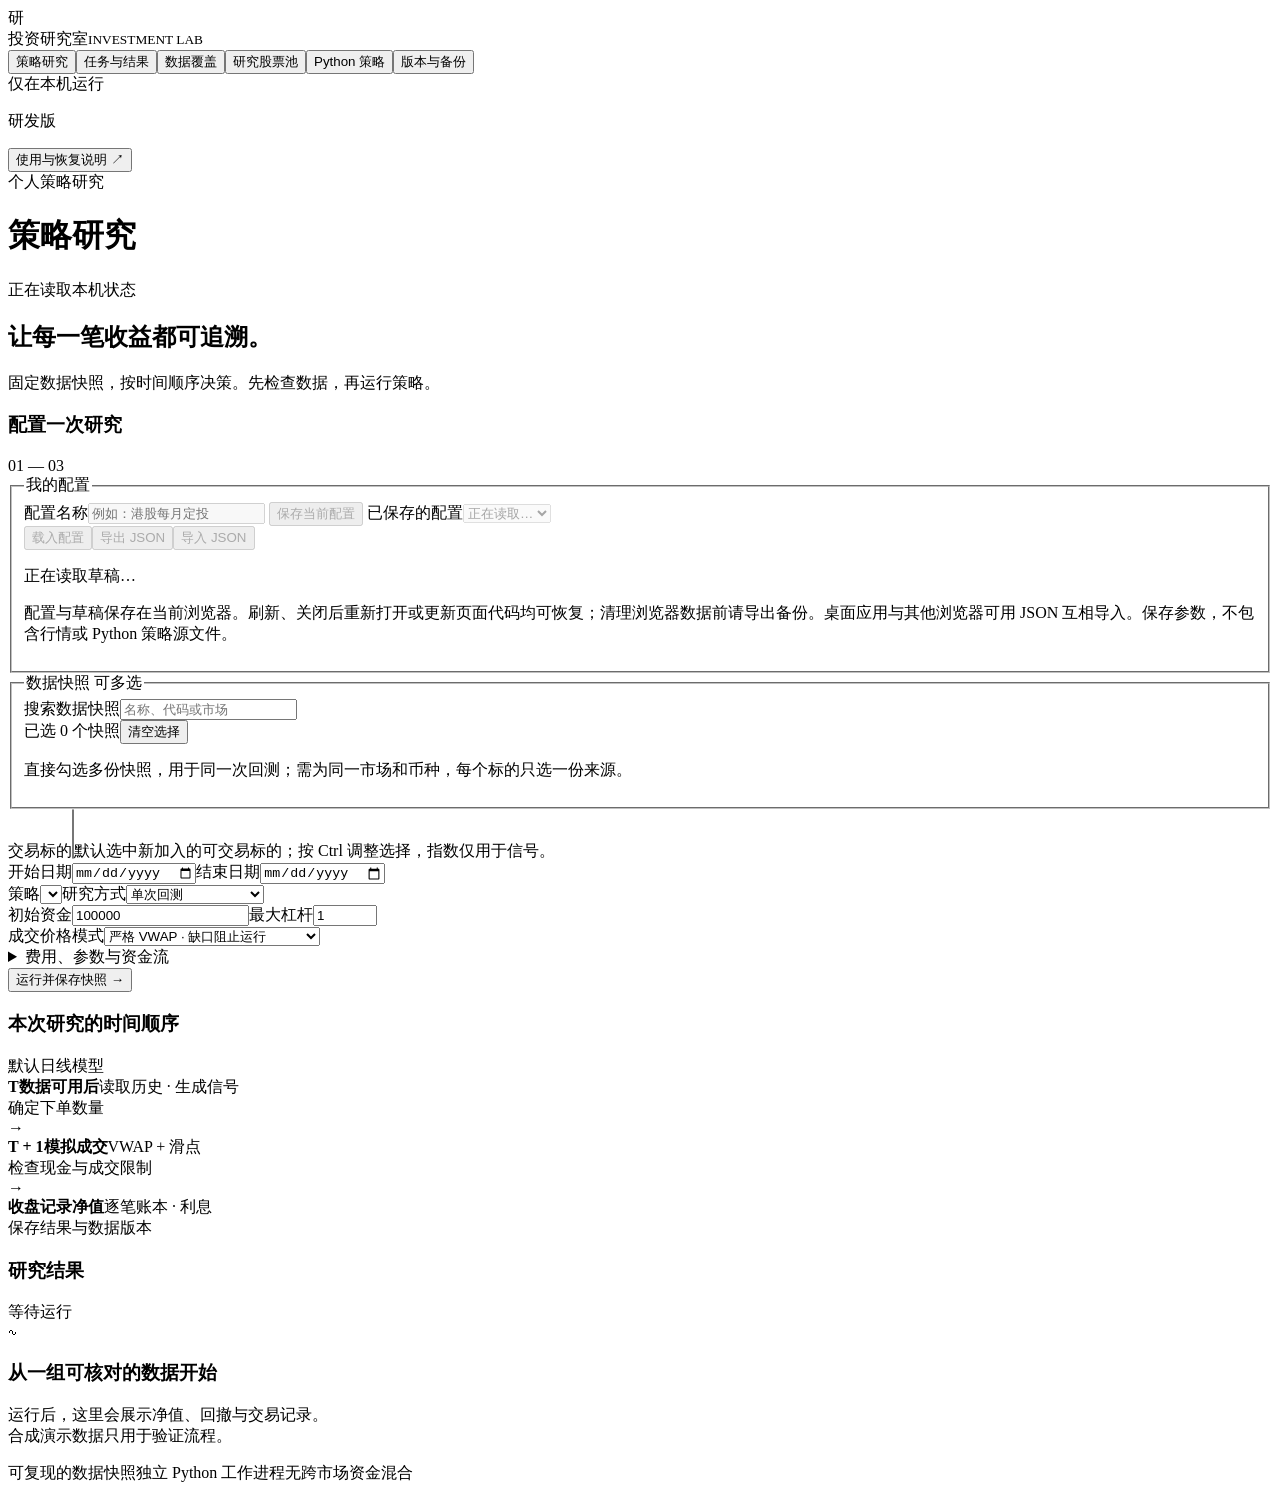
==== src/investment_lab/web/static/index.html @ fb73b567 "chore: create privacy-reviewed public baseline" ====
<!doctype html>
<html lang="zh-CN"><head><meta charset="UTF-8"><meta name="viewport" content="width=device-width, initial-scale=1"><title>投资研究室 · 本机回测</title><link rel="stylesheet" href="/static/style.css?v=20260924-2"><script src="/static/config-presets.js?v=20260921-6" defer></script><script src="/static/portable-data.js?v=20260924-1" defer></script><script src="/static/app.js?v=20260924-3" defer></script></head>
<body><aside class="sidebar"><div class="brand"><span class="brand-icon">研</span><div>投资研究室<small>INVESTMENT LAB</small></div></div><nav aria-label="主导航"><button data-view="research" class="active">策略研究</button><button data-view="runs">任务与结果</button><button data-view="data">数据覆盖</button><button data-view="universe">研究股票池</button><button data-view="strategies">Python 策略</button><button data-view="backups">版本与备份</button></nav><div class="side-footer"><span class="local-tag">仅在本机运行</span><p id="version">研发版</p><button class="text-button" data-doc="OPERATIONS.md">使用与恢复说明 ↗</button></div></aside>
<main><header class="topbar"><div><span class="eyebrow">个人策略研究</span><h1 id="page-title">策略研究</h1></div><div id="system-state" class="system-state">正在读取本机状态</div></header><div id="notice" role="status" hidden></div>
<section id="view-research" class="view"><div class="page-intro"><h2>让每一笔收益都可追溯。</h2><p>固定数据快照，按时间顺序决策。先检查数据，再运行策略。</p></div>
<div class="workspace"><form id="run-form" class="panel settings"><div class="panel-heading"><h3>配置一次研究</h3><span class="step">01 — 03</span></div><fieldset id="config-tools" class="config-tools" disabled>
<legend>我的配置</legend>
<label>配置名称<input id="preset-name" maxlength="80" placeholder="例如：港股每月定投" autocomplete="off"></label>
<button type="button" id="save-preset">保存当前配置</button>
<label>已保存的配置<select id="preset-list"><option value="">正在读取…</option></select></label>
<div class="config-actions"><button type="button" id="load-preset" disabled>载入配置</button><button type="button" id="export-config">导出 JSON</button><button type="button" id="import-config">导入 JSON</button></div>

<p id="draft-status" class="help" role="status">正在读取草稿…</p>
<p class="help">配置与草稿保存在当前浏览器。刷新、关闭后重新打开或更新页面代码均可恢复；清理浏览器数据前请导出备份。桌面应用与其他浏览器可用 JSON 互相导入。保存参数，不包含行情或 Python 策略源文件。</p>
</fieldset><fieldset id="dataset" class="dataset-picker" aria-describedby="dataset-help"><legend>数据快照 <span class="muted">可多选</span></legend><label class="snapshot-search">搜索数据快照<input id="dataset-search" type="search" placeholder="名称、代码或市场" autocomplete="off"></label><div class="dataset-toolbar"><span id="dataset-count" aria-live="polite">已选 0 个快照</span><button type="button" id="dataset-clear">清空选择</button></div><div id="dataset-selected" class="dataset-selected"></div><div id="dataset-options" class="dataset-options" role="group" aria-label="可选数据快照"></div><p id="dataset-empty" class="help" hidden>没有匹配的数据快照，试试其他名称或代码。</p><span id="dataset-match-count" class="help"></span><p class="help" id="dataset-help">直接勾选多份快照，用于同一次回测；需为同一市场和币种，每个标的只选一份来源。</p><p class="help" id="dataset-range"></p></fieldset><div id="dataset-note" class="callout"></div><label>交易标的<select id="symbols" multiple size="3" required></select><span class="help">默认选中新加入的可交易标的；按 Ctrl 调整选择，指数仅用于信号。</span><span class="help" id="strategy-scope-note"></span></label><div class="fields"><label>开始日期<input id="start" type="date" required></label><label>结束日期<input id="end" type="date" required></label></div><label>策略<select id="strategy"></select></label><label>研究方式<select id="kind"><option value="single">单次回测</option><option value="rolling">滚动起点回测</option><option value="holdout">开发区间 / 留出验证</option></select></label><div class="fields"><label>初始资金<input id="cash" type="number" value="100000" min="1" required></label><label>最大杠杆<input id="leverage" type="number" value="1" min="1" max="10" step="0.1"></label></div><label>成交价格模式<select id="mode"><option value="strict_vwap">严格 VWAP · 缺口阻止运行</option><option value="estimated_vwap">已有估算 VWAP · 显式标记</option><option value="close_research">收盘价研究 · 排除正常排名</option><option value="reference_research">参考历史价格研究 · 非实际成交价</option></select><span class="help" id="price-mode-note"></span></label><div id="rolling-options" hidden><div class="fields"><label>起点间隔<select id="interval"><option value="month">每月</option><option value="day">每日</option><option value="quarter">每季</option><option value="year">每年</option></select></label><label>持有交易日<input id="horizon" type="number" value="120" min="2"></label></div><label>结束规则<select id="end-mode"><option value="fixed_length">各起点持有相同期限</option><option value="common_end">持有至共同结束日</option></select></label></div><div id="holdout-options" hidden><div class="fields"><label>留出起点<input id="test-start" type="date" value="2025-01-02"></label><label>隔离交易日<input id="gap" type="number" min="0" value="0"></label></div></div><details><summary>费用、参数与资金流</summary><div class="fields"><label>佣金（基点）<input id="commission" type="number" value="3" min="0"></label><label>滑点（基点）<input id="slippage" type="number" value="5" min="0"></label><label>年融资利率<input id="interest" type="number" value="0.06" step="0.01" min="0"></label><label>预热交易日<input id="warmup" type="number" value="0" min="0"></label></div><label>基准<select id="benchmark"><option value="">不设置</option></select></label><label>策略参数（JSON）<textarea id="params" rows="3">{"weight": 0.95}</textarea></label><label>入金 / 提款（支持每月简写）<textarea id="flows" rows="3" aria-describedby="flows-help">{}</textarea></label><p class="help" id="flows-help">每月入金 3000：<code>{"monthly":3000}</code>。每月在本回测区间的首个交易日入金，首月计入；可同时填写日期金额，同日相加。入金不会自动下买单。</p><button type="button" id="monthly-example">填入每月 3000 示例</button><label>其他引擎配置（JSON）<textarea id="advanced" rows="3">{}</textarea></label><p class="help">费率、交易单位和杠杆均为研究假设。真实历史规则需按日期核实。</p></details><button class="primary" type="submit" id="run-button">运行并保存快照 <span>→</span></button></form>
<div class="research-main"><div class="panel flow-panel"><div class="panel-heading"><h3>本次研究的时间顺序</h3><span class="muted">默认日线模型</span></div><div class="flow"><div><b>T</b><strong>数据可用后</strong><span>读取历史 · 生成信号<br>确定下单数量</span></div><span class="flow-arrow">→</span><div><b>T + 1</b><strong>模拟成交</strong><span><span id="execution-price-label">VWAP + 滑点</span><br>检查现金与成交限制</span></div><span class="flow-arrow">→</span><div><b>收盘</b><strong>记录净值</strong><span>逐笔账本 · 利息<br>保存结果与数据版本</span></div></div></div><div class="panel" id="latest-preview"><div class="panel-heading"><h3>研究结果</h3><span class="badge">等待运行</span></div><div class="empty"><span class="empty-mark">∿</span><h3>从一组可核对的数据开始</h3><p>运行后，这里会展示净值、回撤与交易记录。<br>合成演示数据只用于验证流程。</p></div></div><div class="research-foot"><span>可复现的数据快照</span><span>独立 Python 工作进程</span><span>无跨市场资金混合</span></div></div></div></section>
<section id="view-runs" class="view" hidden><div class="section-bar"><p>每次运行都有独立代码、参数和数据快照。</p><button id="refresh-runs">刷新任务</button></div><div class="panel table-wrap" id="runs-list" tabindex="-1" aria-label="运行列表"><table><thead><tr><th>运行</th><th>策略 / 类型</th><th>数据</th><th>状态</th><th>操作</th></tr></thead><tbody id="runs-body"></tbody></table></div><div id="result-detail" role="region" aria-label="运行详情" tabindex="-1"></div></section>
<section id="view-data" class="view" hidden><div class="section-bar"><p>明确区分实际下载、供应商文档声称和未验证覆盖。</p><div><button id="update-data">检查并补数</button><button data-doc="DATA_SOURCES.md">数据源评估 ↗</button></div></div><div class="panel"><div class="panel-heading"><h3>无需账号的公开资源</h3><button data-doc="OPEN_RESOURCES.md">查看资源评估与操作说明 ↗</button></div><p class="help">先下载 6 个代表样本，或补齐当前股票池。候选均价与严格 VWAP 分开统计；下载完成不代表回测条件已满足。</p><div class="toolbar"><button id="open-samples">下载 / 续传代表样本</button><button id="open-universe">下载 / 续传完整股票池</button><button id="open-refresh">刷新进度</button></div><p id="open-progress" aria-live="polite"></p><details><summary>开源工具与公共数据源</summary><div id="open-catalog" class="table-wrap"></div></details></div><div class="panel"><h3>导入快照数据包（本机）</h3><p class="help">选择此前导出的 `.json.gz` 文件。程序会校验清单和行情后在本机重建快照；原始供应商响应不包含在包内。导入不会上传文件，目前 GitHub Pages 静态版尚不支持此导入流程；分享前请先确认数据许可。</p><div class="fields"><label>快照数据包<input id="snapshot-import-file" type="file" accept=".gz,application/gzip"></label><button id="snapshot-import" disabled>校验并导入到本机</button></div><p id="snapshot-import-status" class="help" role="status" aria-live="polite"></p></div><div class="toolbar"><label>筛选数据集<input id="data-filter" placeholder="输入代码、名称或市场"></label></div><p class="help">数据包在本机生成，仅供手动传递；包含行情和来源信息，不含原始供应商响应，不会自动上传。分享前请确认数据许可。</p><div id="dataset-cards" class="cards"></div><div id="coverage-detail"></div><div class="panel"><h3>本机导入与账号配置</h3><p>目前无需购买订阅即可验证平台。真实行情通过正式 API 或标准化 JSON 导入；密钥仅通过本机环境变量提供。</p><button data-doc="OPERATIONS.md">查看导入、每日更新和计划任务入口</button></div></section>
<section id="view-universe" class="view" hidden><div class="section-bar"><p>90 只股票 · 13 组指数与 ETF；固定事后选择股票池，存在生存者偏差。</p><button id="new-instrument">添加标的</button></div><div class="toolbar"><label>筛选市场<select id="universe-market"><option value="">全部</option><option>HK</option><option>US</option><option>CN</option></select></label><label>搜索<input id="universe-search" placeholder="名称或代码"></label></div><div class="panel table-wrap"><table><thead><tr><th>代码</th><th>名称</th><th>市场 / 币种</th><th>类别</th><th>验证</th><th>操作</th></tr></thead><tbody id="universe-body"></tbody></table></div><details class="panel" id="instrument-editor"><summary>标的配置与生效日期</summary><textarea id="instrument-json" rows="12" aria-label="标的 JSON"></textarea><button id="save-instrument" class="primary">保存标的版本</button></details></section>
<section id="view-strategies" class="view" hidden><div class="section-bar"><p>使用完整 Python 文件和 Pandas / NumPy。保存会保留旧代码快照。</p><button data-doc="STRATEGIES.md">策略接口与示例 ↗</button></div><div class="panel"><div class="fields"><label>已有文件<select id="custom-files"></select></label><label>文件名<input id="strategy-name" value="my_strategy.py"></label></div><label>策略代码<textarea class="code-editor" id="strategy-code" rows="20" spellcheck="false"></textarea></label><div class="section-bar"><span class="help">仅运行你信任的本机代码。进程隔离、取消及资源限制已启用。</span><button id="save-strategy" class="primary">保存 Python 策略</button></div></div></section>
<section id="view-backups" class="view" hidden><div class="section-bar"><p>先校验恢复点，再恢复到独立目录。</p><button id="create-backup" class="primary">建立一致性备份</button></div><div class="panel"><h3>当前运行位置</h3><pre id="paths"></pre><p class="callout">当前仅有本地同盘恢复能力。API 密钥不在普通备份中，恢复后需重新输入。</p><button data-doc="OPERATIONS.md">查看备份与恢复说明 ↗</button></div><div class="panel table-wrap"><table><thead><tr><th>恢复点</th><th>版本</th><th>状态</th><th>操作</th></tr></thead><tbody id="backups-body"></tbody></table></div><div class="panel"><h3>保留策略预览</h3><p>最近 7 个日恢复点、4 个周恢复点、3 个月恢复点，以及固定保护版本。当前没有启用自动删除。</p><pre id="retention"></pre></div><div class="panel"><h3>恢复到新目录</h3><label>恢复点<input id="restore-id" readonly></label><label>不存在的目标目录<input id="restore-destination" placeholder="例如：E:\InvestmentLab\restored-日期"></label><button id="restore-backup">校验并恢复</button></div></section>
</main><dialog id="doc-dialog"><div class="panel-heading"><h3 id="doc-title"></h3><button id="close-doc" aria-label="关闭文档">关闭</button></div><pre id="doc-text"></pre></dialog><dialog id="config-dialog" aria-labelledby="config-dialog-title"><div class="section-bar"><h2 id="config-dialog-title">配置 JSON</h2><button type="button" id="close-config-dialog">关闭</button></div><p id="config-dialog-status" class="help" role="status"></p><input id="config-file" type="file" accept=".json,application/json" hidden><label>完整配置 JSON<textarea id="config-json" rows="15" spellcheck="false"></textarea></label><div class="config-actions"><button type="button" id="choose-config-file">选择 JSON 文件</button><button type="button" id="apply-config-json" class="primary">载入 JSON</button><button type="button" id="download-config-json">下载文件</button></div></dialog></body></html>
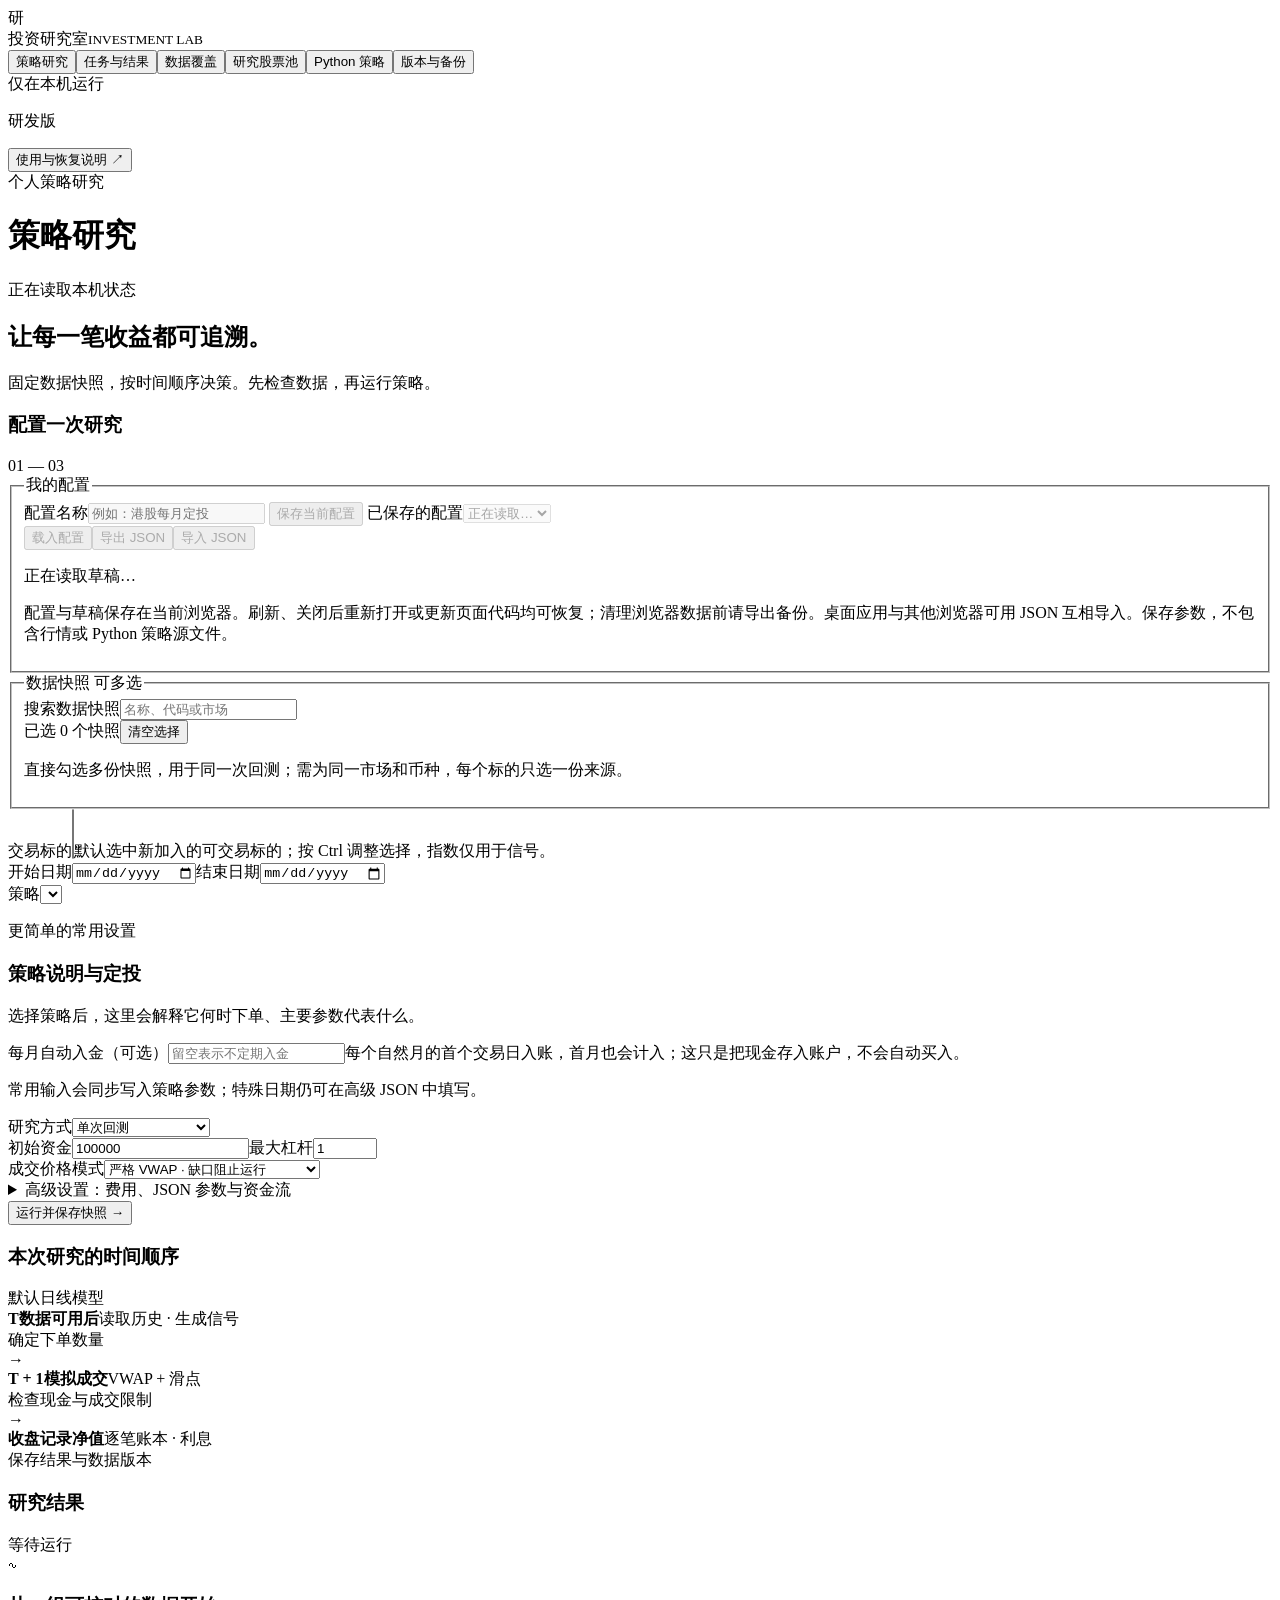
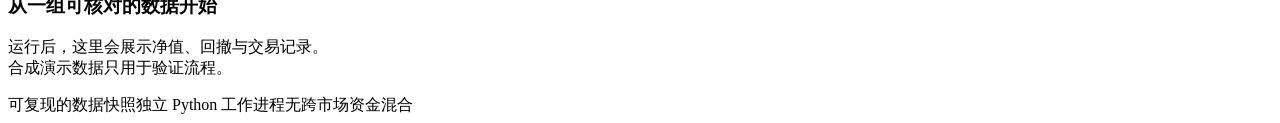
==== commit 5e5914c9: "feat: improve guided research UI and chart rendering" ====
--- a/src/investment_lab/web/static/index.html
+++ b/src/investment_lab/web/static/index.html
@@ -1,5 +1,5 @@
 <!doctype html>
-<html lang="zh-CN"><head><meta charset="UTF-8"><meta name="viewport" content="width=device-width, initial-scale=1"><title>投资研究室 · 本机回测</title><link rel="stylesheet" href="/static/style.css?v=20260924-2"><script src="/static/config-presets.js?v=20260921-6" defer></script><script src="/static/portable-data.js?v=20260924-1" defer></script><script src="/static/app.js?v=20260924-3" defer></script></head>
+<html lang="zh-CN"><head><meta charset="UTF-8"><meta name="viewport" content="width=device-width, initial-scale=1"><title>投资研究室 · 本机回测</title><link rel="stylesheet" href="/static/style.css?v=20260924-3"><script src="/static/ui-utils.js?v=20260924-1"></script><script src="/static/config-presets.js?v=20260921-6" defer></script><script src="/static/portable-data.js?v=20260924-1" defer></script><script src="/static/app.js?v=20260924-4" defer></script></head>
 <body><aside class="sidebar"><div class="brand"><span class="brand-icon">研</span><div>投资研究室<small>INVESTMENT LAB</small></div></div><nav aria-label="主导航"><button data-view="research" class="active">策略研究</button><button data-view="runs">任务与结果</button><button data-view="data">数据覆盖</button><button data-view="universe">研究股票池</button><button data-view="strategies">Python 策略</button><button data-view="backups">版本与备份</button></nav><div class="side-footer"><span class="local-tag">仅在本机运行</span><p id="version">研发版</p><button class="text-button" data-doc="OPERATIONS.md">使用与恢复说明 ↗</button></div></aside>
 <main><header class="topbar"><div><span class="eyebrow">个人策略研究</span><h1 id="page-title">策略研究</h1></div><div id="system-state" class="system-state">正在读取本机状态</div></header><div id="notice" role="status" hidden></div>
 <section id="view-research" class="view"><div class="page-intro"><h2>让每一笔收益都可追溯。</h2><p>固定数据快照，按时间顺序决策。先检查数据，再运行策略。</p></div>
@@ -12,7 +12,7 @@
 
 <p id="draft-status" class="help" role="status">正在读取草稿…</p>
 <p class="help">配置与草稿保存在当前浏览器。刷新、关闭后重新打开或更新页面代码均可恢复；清理浏览器数据前请导出备份。桌面应用与其他浏览器可用 JSON 互相导入。保存参数，不包含行情或 Python 策略源文件。</p>
-</fieldset><fieldset id="dataset" class="dataset-picker" aria-describedby="dataset-help"><legend>数据快照 <span class="muted">可多选</span></legend><label class="snapshot-search">搜索数据快照<input id="dataset-search" type="search" placeholder="名称、代码或市场" autocomplete="off"></label><div class="dataset-toolbar"><span id="dataset-count" aria-live="polite">已选 0 个快照</span><button type="button" id="dataset-clear">清空选择</button></div><div id="dataset-selected" class="dataset-selected"></div><div id="dataset-options" class="dataset-options" role="group" aria-label="可选数据快照"></div><p id="dataset-empty" class="help" hidden>没有匹配的数据快照，试试其他名称或代码。</p><span id="dataset-match-count" class="help"></span><p class="help" id="dataset-help">直接勾选多份快照，用于同一次回测；需为同一市场和币种，每个标的只选一份来源。</p><p class="help" id="dataset-range"></p></fieldset><div id="dataset-note" class="callout"></div><label>交易标的<select id="symbols" multiple size="3" required></select><span class="help">默认选中新加入的可交易标的；按 Ctrl 调整选择，指数仅用于信号。</span><span class="help" id="strategy-scope-note"></span></label><div class="fields"><label>开始日期<input id="start" type="date" required></label><label>结束日期<input id="end" type="date" required></label></div><label>策略<select id="strategy"></select></label><label>研究方式<select id="kind"><option value="single">单次回测</option><option value="rolling">滚动起点回测</option><option value="holdout">开发区间 / 留出验证</option></select></label><div class="fields"><label>初始资金<input id="cash" type="number" value="100000" min="1" required></label><label>最大杠杆<input id="leverage" type="number" value="1" min="1" max="10" step="0.1"></label></div><label>成交价格模式<select id="mode"><option value="strict_vwap">严格 VWAP · 缺口阻止运行</option><option value="estimated_vwap">已有估算 VWAP · 显式标记</option><option value="close_research">收盘价研究 · 排除正常排名</option><option value="reference_research">参考历史价格研究 · 非实际成交价</option></select><span class="help" id="price-mode-note"></span></label><div id="rolling-options" hidden><div class="fields"><label>起点间隔<select id="interval"><option value="month">每月</option><option value="day">每日</option><option value="quarter">每季</option><option value="year">每年</option></select></label><label>持有交易日<input id="horizon" type="number" value="120" min="2"></label></div><label>结束规则<select id="end-mode"><option value="fixed_length">各起点持有相同期限</option><option value="common_end">持有至共同结束日</option></select></label></div><div id="holdout-options" hidden><div class="fields"><label>留出起点<input id="test-start" type="date" value="2025-01-02"></label><label>隔离交易日<input id="gap" type="number" min="0" value="0"></label></div></div><details><summary>费用、参数与资金流</summary><div class="fields"><label>佣金（基点）<input id="commission" type="number" value="3" min="0"></label><label>滑点（基点）<input id="slippage" type="number" value="5" min="0"></label><label>年融资利率<input id="interest" type="number" value="0.06" step="0.01" min="0"></label><label>预热交易日<input id="warmup" type="number" value="0" min="0"></label></div><label>基准<select id="benchmark"><option value="">不设置</option></select></label><label>策略参数（JSON）<textarea id="params" rows="3">{"weight": 0.95}</textarea></label><label>入金 / 提款（支持每月简写）<textarea id="flows" rows="3" aria-describedby="flows-help">{}</textarea></label><p class="help" id="flows-help">每月入金 3000：<code>{"monthly":3000}</code>。每月在本回测区间的首个交易日入金，首月计入；可同时填写日期金额，同日相加。入金不会自动下买单。</p><button type="button" id="monthly-example">填入每月 3000 示例</button><label>其他引擎配置（JSON）<textarea id="advanced" rows="3">{}</textarea></label><p class="help">费率、交易单位和杠杆均为研究假设。真实历史规则需按日期核实。</p></details><button class="primary" type="submit" id="run-button">运行并保存快照 <span>→</span></button></form>
+</fieldset><fieldset id="dataset" class="dataset-picker" aria-describedby="dataset-help"><legend>数据快照 <span class="muted">可多选</span></legend><label class="snapshot-search">搜索数据快照<input id="dataset-search" type="search" placeholder="名称、代码或市场" autocomplete="off"></label><div class="dataset-toolbar"><span id="dataset-count" aria-live="polite">已选 0 个快照</span><button type="button" id="dataset-clear">清空选择</button></div><div id="dataset-selected" class="dataset-selected"></div><div id="dataset-options" class="dataset-options" role="group" aria-label="可选数据快照"></div><p id="dataset-empty" class="help" hidden>没有匹配的数据快照，试试其他名称或代码。</p><span id="dataset-match-count" class="help"></span><p class="help" id="dataset-help">直接勾选多份快照，用于同一次回测；需为同一市场和币种，每个标的只选一份来源。</p><p class="help" id="dataset-range"></p></fieldset><div id="dataset-note" class="callout"></div><label>交易标的<select id="symbols" multiple size="3" required></select><span class="help">默认选中新加入的可交易标的；按 Ctrl 调整选择，指数仅用于信号。</span><span class="help" id="strategy-scope-note"></span></label><div class="fields"><label>开始日期<input id="start" type="date" required></label><label>结束日期<input id="end" type="date" required></label></div><label>策略<select id="strategy"></select></label><section class="guide-panel" aria-labelledby="guide-title"><div><p class="eyebrow">更简单的常用设置</p><h3 id="guide-title">策略说明与定投</h3><p id="strategy-help" class="help" aria-live="polite">选择策略后，这里会解释它何时下单、主要参数代表什么。</p></div><div class="fields guide-fields"><label>每月自动入金（可选）<input id="monthly-deposit-guide" type="number" min="0" step="0.01" placeholder="留空表示不定期入金"><span class="help">每个自然月的首个交易日入账，首月也会计入；这只是把现金存入账户，不会自动买入。</span></label><label id="dca-amount-row" hidden>定投每次买入金额<input id="dca-amount-guide" type="number" min="0.01" step="0.01"><span class="help">每月首个交易日下单；留空恢复默认1000。实际买入还受账户可用现金和成交限制影响。</span></label><label id="equal-weight-mode-row" hidden>月度调仓方式<select id="equal-weight-mode-guide"><option value="rebalance">偏离至少5个百分点时恢复等权</option><option value="no_rebalance">不卖出调仓，只补低配标的</option></select><span class="help">账户有可用现金时优先补低配标的。</span></label></div><p id="guide-status" class="help" role="status" aria-live="polite">常用输入会同步写入策略参数；特殊日期仍可在高级 JSON 中填写。</p></section><label>研究方式<select id="kind"><option value="single">单次回测</option><option value="rolling">滚动起点回测</option><option value="holdout">开发区间 / 留出验证</option></select></label><div class="fields"><label>初始资金<input id="cash" type="number" value="100000" min="1" required></label><label>最大杠杆<input id="leverage" type="number" value="1" min="1" max="10" step="0.1"></label></div><label>成交价格模式<select id="mode"><option value="strict_vwap">严格 VWAP · 缺口阻止运行</option><option value="estimated_vwap">已有估算 VWAP · 显式标记</option><option value="close_research">收盘价研究 · 排除正常排名</option><option value="reference_research">参考历史价格研究 · 非实际成交价</option></select><span class="help" id="price-mode-note"></span></label><div id="rolling-options" hidden><div class="fields"><label>起点间隔<select id="interval"><option value="month">每月</option><option value="day">每日</option><option value="quarter">每季</option><option value="year">每年</option></select></label><label>持有交易日<input id="horizon" type="number" value="120" min="2"></label></div><label>结束规则<select id="end-mode"><option value="fixed_length">各起点持有相同期限</option><option value="common_end">持有至共同结束日</option></select></label></div><div id="holdout-options" hidden><div class="fields"><label>留出起点<input id="test-start" type="date" value="2025-01-02"></label><label>隔离交易日<input id="gap" type="number" min="0" value="0"></label></div></div><details><summary>高级设置：费用、JSON 参数与资金流</summary><div class="fields"><label>佣金（基点）<input id="commission" type="number" value="3" min="0"></label><label>滑点（基点）<input id="slippage" type="number" value="5" min="0"></label><label>年融资利率<input id="interest" type="number" value="0.06" step="0.01" min="0"></label><label>预热交易日<input id="warmup" type="number" value="0" min="0"></label></div><label>基准<select id="benchmark"><option value="">不设置</option></select></label><label>策略参数（JSON）<textarea id="params" rows="3">{"weight": 0.95}</textarea></label><label>额外日期入金 / 提款（JSON）<textarea id="flows" rows="3" aria-describedby="flows-help">{}</textarea></label><p class="help" id="flows-help">这里用于特殊日期金额等高级安排。每月入金请使用上方的直观输入框，避免重复填写；入金不会自动下买单。</p><button type="button" id="monthly-example">填入每月 3000 示例</button><label>其他引擎配置（JSON）<textarea id="advanced" rows="3">{}</textarea></label><p class="help">费率、交易单位和杠杆均为研究假设。真实历史规则需按日期核实。</p></details><button class="primary" type="submit" id="run-button">运行并保存快照 <span>→</span></button></form>
 <div class="research-main"><div class="panel flow-panel"><div class="panel-heading"><h3>本次研究的时间顺序</h3><span class="muted">默认日线模型</span></div><div class="flow"><div><b>T</b><strong>数据可用后</strong><span>读取历史 · 生成信号<br>确定下单数量</span></div><span class="flow-arrow">→</span><div><b>T + 1</b><strong>模拟成交</strong><span><span id="execution-price-label">VWAP + 滑点</span><br>检查现金与成交限制</span></div><span class="flow-arrow">→</span><div><b>收盘</b><strong>记录净值</strong><span>逐笔账本 · 利息<br>保存结果与数据版本</span></div></div></div><div class="panel" id="latest-preview"><div class="panel-heading"><h3>研究结果</h3><span class="badge">等待运行</span></div><div class="empty"><span class="empty-mark">∿</span><h3>从一组可核对的数据开始</h3><p>运行后，这里会展示净值、回撤与交易记录。<br>合成演示数据只用于验证流程。</p></div></div><div class="research-foot"><span>可复现的数据快照</span><span>独立 Python 工作进程</span><span>无跨市场资金混合</span></div></div></div></section>
 <section id="view-runs" class="view" hidden><div class="section-bar"><p>每次运行都有独立代码、参数和数据快照。</p><button id="refresh-runs">刷新任务</button></div><div class="panel table-wrap" id="runs-list" tabindex="-1" aria-label="运行列表"><table><thead><tr><th>运行</th><th>策略 / 类型</th><th>数据</th><th>状态</th><th>操作</th></tr></thead><tbody id="runs-body"></tbody></table></div><div id="result-detail" role="region" aria-label="运行详情" tabindex="-1"></div></section>
 <section id="view-data" class="view" hidden><div class="section-bar"><p>明确区分实际下载、供应商文档声称和未验证覆盖。</p><div><button id="update-data">检查并补数</button><button data-doc="DATA_SOURCES.md">数据源评估 ↗</button></div></div><div class="panel"><div class="panel-heading"><h3>无需账号的公开资源</h3><button data-doc="OPEN_RESOURCES.md">查看资源评估与操作说明 ↗</button></div><p class="help">先下载 6 个代表样本，或补齐当前股票池。候选均价与严格 VWAP 分开统计；下载完成不代表回测条件已满足。</p><div class="toolbar"><button id="open-samples">下载 / 续传代表样本</button><button id="open-universe">下载 / 续传完整股票池</button><button id="open-refresh">刷新进度</button></div><p id="open-progress" aria-live="polite"></p><details><summary>开源工具与公共数据源</summary><div id="open-catalog" class="table-wrap"></div></details></div><div class="panel"><h3>导入快照数据包（本机）</h3><p class="help">选择此前导出的 `.json.gz` 文件。程序会校验清单和行情后在本机重建快照；原始供应商响应不包含在包内。导入不会上传文件，目前 GitHub Pages 静态版尚不支持此导入流程；分享前请先确认数据许可。</p><div class="fields"><label>快照数据包<input id="snapshot-import-file" type="file" accept=".gz,application/gzip"></label><button id="snapshot-import" disabled>校验并导入到本机</button></div><p id="snapshot-import-status" class="help" role="status" aria-live="polite"></p></div><div class="toolbar"><label>筛选数据集<input id="data-filter" placeholder="输入代码、名称或市场"></label></div><p class="help">数据包在本机生成，仅供手动传递；包含行情和来源信息，不含原始供应商响应，不会自动上传。分享前请确认数据许可。</p><div id="dataset-cards" class="cards"></div><div id="coverage-detail"></div><div class="panel"><h3>本机导入与账号配置</h3><p>目前无需购买订阅即可验证平台。真实行情通过正式 API 或标准化 JSON 导入；密钥仅通过本机环境变量提供。</p><button data-doc="OPERATIONS.md">查看导入、每日更新和计划任务入口</button></div></section>
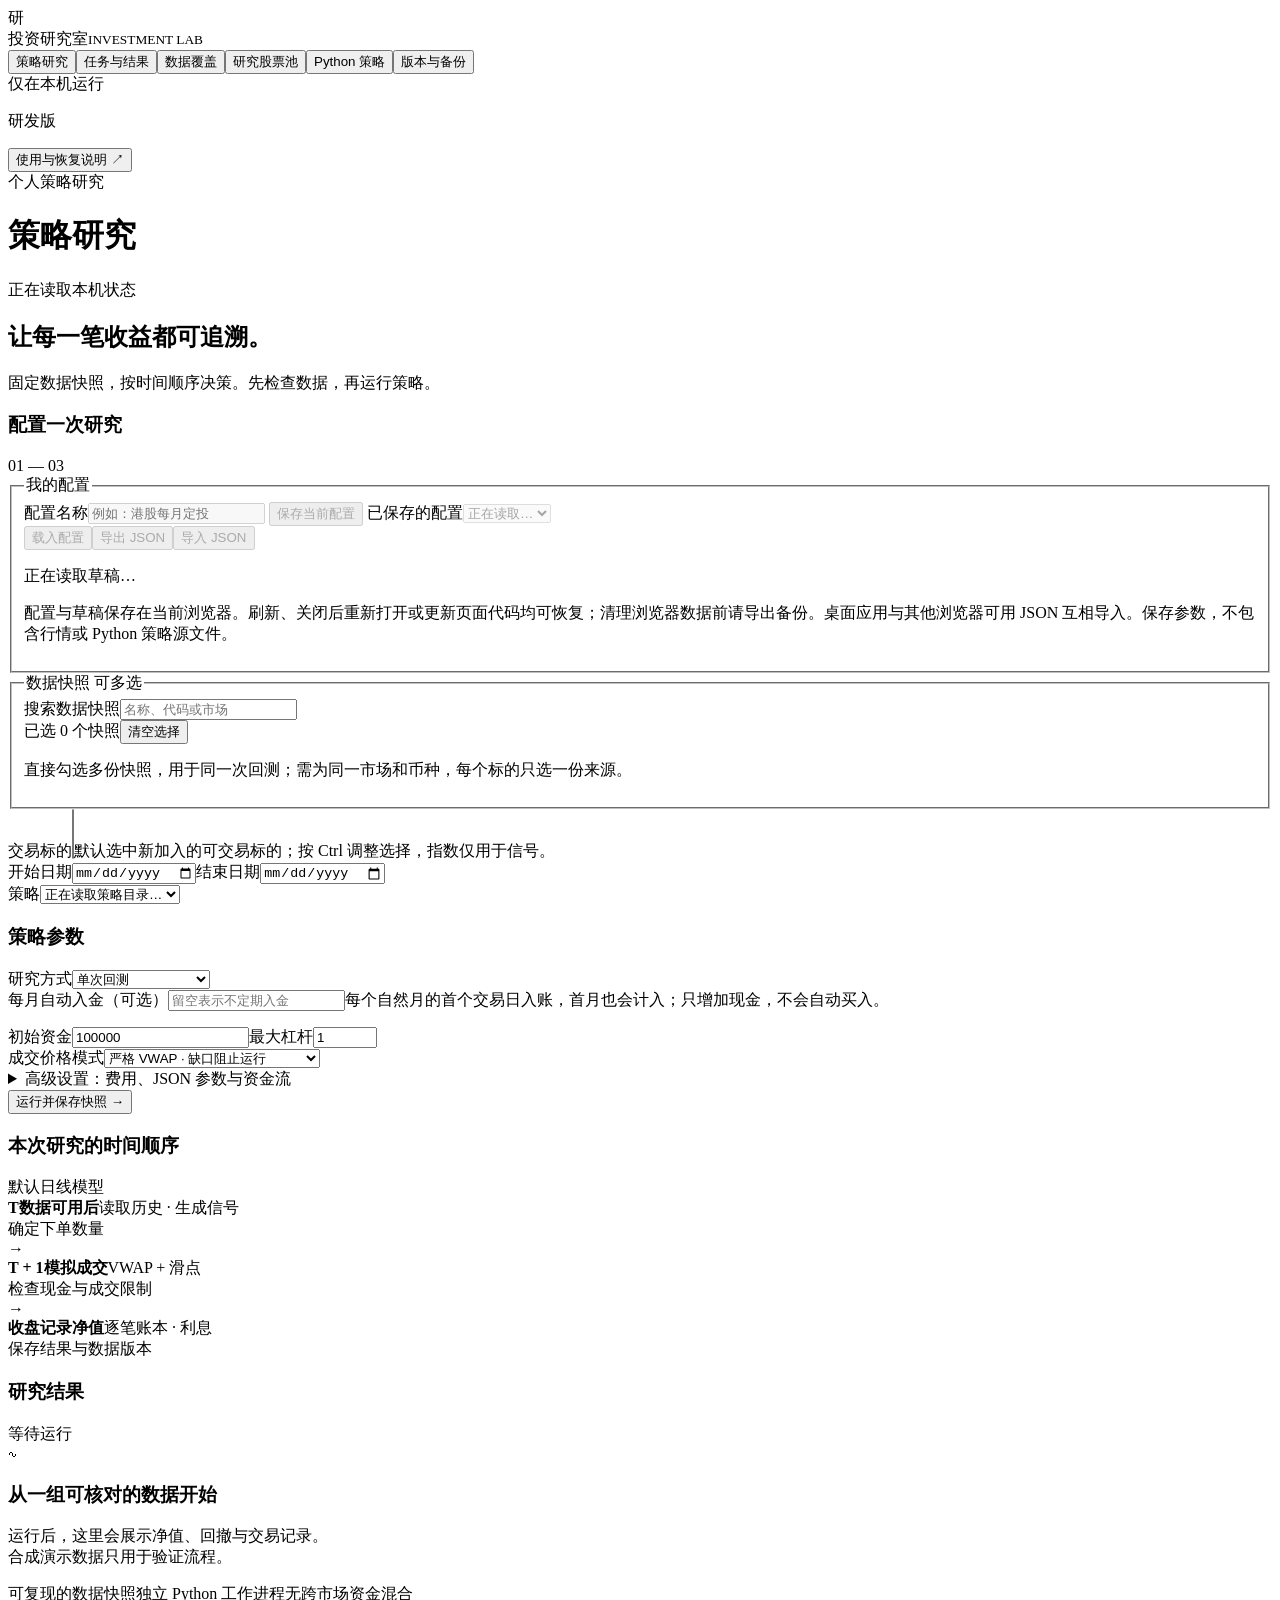
==== commit 19a1098f: "feat: add 22 parameterized builtin strategies" ====
--- a/src/investment_lab/web/static/index.html
+++ b/src/investment_lab/web/static/index.html
@@ -1,5 +1,5 @@
 <!doctype html>
-<html lang="zh-CN"><head><meta charset="UTF-8"><meta name="viewport" content="width=device-width, initial-scale=1"><title>投资研究室 · 本机回测</title><link rel="stylesheet" href="/static/style.css?v=20260924-3"><script src="/static/ui-utils.js?v=20260924-1"></script><script src="/static/config-presets.js?v=20260921-6" defer></script><script src="/static/portable-data.js?v=20260924-1" defer></script><script src="/static/app.js?v=20260924-4" defer></script></head>
+<html lang="zh-CN"><head><meta charset="UTF-8"><meta name="viewport" content="width=device-width, initial-scale=1"><title>投资研究室 · 本机回测</title><link rel="stylesheet" href="/static/style.css?v=20260924-7"><script src="/static/ui-utils.js?v=20260924-1"></script><script src="/static/config-presets.js?v=20260924-7" defer></script><script src="/static/portable-data.js?v=20260924-1" defer></script><script src="/static/strategy-forms.js?v=20260924-7"></script><script src="/static/app.js?v=20260924-7" defer></script></head>
 <body><aside class="sidebar"><div class="brand"><span class="brand-icon">研</span><div>投资研究室<small>INVESTMENT LAB</small></div></div><nav aria-label="主导航"><button data-view="research" class="active">策略研究</button><button data-view="runs">任务与结果</button><button data-view="data">数据覆盖</button><button data-view="universe">研究股票池</button><button data-view="strategies">Python 策略</button><button data-view="backups">版本与备份</button></nav><div class="side-footer"><span class="local-tag">仅在本机运行</span><p id="version">研发版</p><button class="text-button" data-doc="OPERATIONS.md">使用与恢复说明 ↗</button></div></aside>
 <main><header class="topbar"><div><span class="eyebrow">个人策略研究</span><h1 id="page-title">策略研究</h1></div><div id="system-state" class="system-state">正在读取本机状态</div></header><div id="notice" role="status" hidden></div>
 <section id="view-research" class="view"><div class="page-intro"><h2>让每一笔收益都可追溯。</h2><p>固定数据快照，按时间顺序决策。先检查数据，再运行策略。</p></div>
@@ -12,7 +12,7 @@
 
 <p id="draft-status" class="help" role="status">正在读取草稿…</p>
 <p class="help">配置与草稿保存在当前浏览器。刷新、关闭后重新打开或更新页面代码均可恢复；清理浏览器数据前请导出备份。桌面应用与其他浏览器可用 JSON 互相导入。保存参数，不包含行情或 Python 策略源文件。</p>
-</fieldset><fieldset id="dataset" class="dataset-picker" aria-describedby="dataset-help"><legend>数据快照 <span class="muted">可多选</span></legend><label class="snapshot-search">搜索数据快照<input id="dataset-search" type="search" placeholder="名称、代码或市场" autocomplete="off"></label><div class="dataset-toolbar"><span id="dataset-count" aria-live="polite">已选 0 个快照</span><button type="button" id="dataset-clear">清空选择</button></div><div id="dataset-selected" class="dataset-selected"></div><div id="dataset-options" class="dataset-options" role="group" aria-label="可选数据快照"></div><p id="dataset-empty" class="help" hidden>没有匹配的数据快照，试试其他名称或代码。</p><span id="dataset-match-count" class="help"></span><p class="help" id="dataset-help">直接勾选多份快照，用于同一次回测；需为同一市场和币种，每个标的只选一份来源。</p><p class="help" id="dataset-range"></p></fieldset><div id="dataset-note" class="callout"></div><label>交易标的<select id="symbols" multiple size="3" required></select><span class="help">默认选中新加入的可交易标的；按 Ctrl 调整选择，指数仅用于信号。</span><span class="help" id="strategy-scope-note"></span></label><div class="fields"><label>开始日期<input id="start" type="date" required></label><label>结束日期<input id="end" type="date" required></label></div><label>策略<select id="strategy"></select></label><section class="guide-panel" aria-labelledby="guide-title"><div><p class="eyebrow">更简单的常用设置</p><h3 id="guide-title">策略说明与定投</h3><p id="strategy-help" class="help" aria-live="polite">选择策略后，这里会解释它何时下单、主要参数代表什么。</p></div><div class="fields guide-fields"><label>每月自动入金（可选）<input id="monthly-deposit-guide" type="number" min="0" step="0.01" placeholder="留空表示不定期入金"><span class="help">每个自然月的首个交易日入账，首月也会计入；这只是把现金存入账户，不会自动买入。</span></label><label id="dca-amount-row" hidden>定投每次买入金额<input id="dca-amount-guide" type="number" min="0.01" step="0.01"><span class="help">每月首个交易日下单；留空恢复默认1000。实际买入还受账户可用现金和成交限制影响。</span></label><label id="equal-weight-mode-row" hidden>月度调仓方式<select id="equal-weight-mode-guide"><option value="rebalance">偏离至少5个百分点时恢复等权</option><option value="no_rebalance">不卖出调仓，只补低配标的</option></select><span class="help">账户有可用现金时优先补低配标的。</span></label></div><p id="guide-status" class="help" role="status" aria-live="polite">常用输入会同步写入策略参数；特殊日期仍可在高级 JSON 中填写。</p></section><label>研究方式<select id="kind"><option value="single">单次回测</option><option value="rolling">滚动起点回测</option><option value="holdout">开发区间 / 留出验证</option></select></label><div class="fields"><label>初始资金<input id="cash" type="number" value="100000" min="1" required></label><label>最大杠杆<input id="leverage" type="number" value="1" min="1" max="10" step="0.1"></label></div><label>成交价格模式<select id="mode"><option value="strict_vwap">严格 VWAP · 缺口阻止运行</option><option value="estimated_vwap">已有估算 VWAP · 显式标记</option><option value="close_research">收盘价研究 · 排除正常排名</option><option value="reference_research">参考历史价格研究 · 非实际成交价</option></select><span class="help" id="price-mode-note"></span></label><div id="rolling-options" hidden><div class="fields"><label>起点间隔<select id="interval"><option value="month">每月</option><option value="day">每日</option><option value="quarter">每季</option><option value="year">每年</option></select></label><label>持有交易日<input id="horizon" type="number" value="120" min="2"></label></div><label>结束规则<select id="end-mode"><option value="fixed_length">各起点持有相同期限</option><option value="common_end">持有至共同结束日</option></select></label></div><div id="holdout-options" hidden><div class="fields"><label>留出起点<input id="test-start" type="date" value="2025-01-02"></label><label>隔离交易日<input id="gap" type="number" min="0" value="0"></label></div></div><details><summary>高级设置：费用、JSON 参数与资金流</summary><div class="fields"><label>佣金（基点）<input id="commission" type="number" value="3" min="0"></label><label>滑点（基点）<input id="slippage" type="number" value="5" min="0"></label><label>年融资利率<input id="interest" type="number" value="0.06" step="0.01" min="0"></label><label>预热交易日<input id="warmup" type="number" value="0" min="0"></label></div><label>基准<select id="benchmark"><option value="">不设置</option></select></label><label>策略参数（JSON）<textarea id="params" rows="3">{"weight": 0.95}</textarea></label><label>额外日期入金 / 提款（JSON）<textarea id="flows" rows="3" aria-describedby="flows-help">{}</textarea></label><p class="help" id="flows-help">这里用于特殊日期金额等高级安排。每月入金请使用上方的直观输入框，避免重复填写；入金不会自动下买单。</p><button type="button" id="monthly-example">填入每月 3000 示例</button><label>其他引擎配置（JSON）<textarea id="advanced" rows="3">{}</textarea></label><p class="help">费率、交易单位和杠杆均为研究假设。真实历史规则需按日期核实。</p></details><button class="primary" type="submit" id="run-button">运行并保存快照 <span>→</span></button></form>
+</fieldset><fieldset id="dataset" class="dataset-picker" aria-describedby="dataset-help"><legend>数据快照 <span class="muted">可多选</span></legend><label class="snapshot-search">搜索数据快照<input id="dataset-search" type="search" placeholder="名称、代码或市场" autocomplete="off"></label><div class="dataset-toolbar"><span id="dataset-count" aria-live="polite">已选 0 个快照</span><button type="button" id="dataset-clear">清空选择</button></div><div id="dataset-selected" class="dataset-selected"></div><div id="dataset-options" class="dataset-options" role="group" aria-label="可选数据快照"></div><p id="dataset-empty" class="help" hidden>没有匹配的数据快照，试试其他名称或代码。</p><span id="dataset-match-count" class="help"></span><p class="help" id="dataset-help">直接勾选多份快照，用于同一次回测；需为同一市场和币种，每个标的只选一份来源。</p><p class="help" id="dataset-range"></p></fieldset><div id="dataset-note" class="callout"></div><label>交易标的<select id="symbols" multiple size="3" required></select><span class="help">默认选中新加入的可交易标的；按 Ctrl 调整选择，指数仅用于信号。</span><span class="help" id="strategy-scope-note"></span></label><div class="fields"><label>开始日期<input id="start" type="date" required></label><label>结束日期<input id="end" type="date" required></label></div><label>策略<select id="strategy"><option value="">正在读取策略目录…</option></select></label><section class="strategy-parameter-panel" aria-labelledby="strategy-parameters-title"><div class="panel-heading"><h3 id="strategy-parameters-title">策略参数</h3><span id="strategy-count" class="muted"></span></div><div id="strategy-parameter-fields" aria-live="polite"></div><p id="strategy-parameter-status" class="help" role="status" aria-live="polite"></p></section><label>研究方式<select id="kind"><option value="single">单次回测</option><option value="rolling">滚动起点回测</option><option value="holdout">开发区间 / 留出验证</option></select></label><div class="fields"><label>每月自动入金（可选）<input id="monthly-deposit" type="number" min="0" step="0.01" placeholder="留空表示不定期入金"><span class="help">每个自然月的首个交易日入账，首月也会计入；只增加现金，不会自动买入。</span></label><p id="funding-status" class="help" role="status" aria-live="polite"></p><label>初始资金<input id="cash" type="number" value="100000" min="1" required></label><label>最大杠杆<input id="leverage" type="number" value="1" min="1" max="10" step="0.1"></label></div><label>成交价格模式<select id="mode"><option value="strict_vwap">严格 VWAP · 缺口阻止运行</option><option value="estimated_vwap">已有估算 VWAP · 显式标记</option><option value="close_research">收盘价研究 · 排除正常排名</option><option value="reference_research">参考历史价格研究 · 非实际成交价</option></select><span class="help" id="price-mode-note"></span></label><div id="rolling-options" hidden><div class="fields"><label>起点间隔<select id="interval"><option value="month">每月</option><option value="day">每日</option><option value="quarter">每季</option><option value="year">每年</option></select></label><label>持有交易日<input id="horizon" type="number" value="120" min="2"></label></div><label>结束规则<select id="end-mode"><option value="fixed_length">各起点持有相同期限</option><option value="common_end">持有至共同结束日</option></select></label></div><div id="holdout-options" hidden><div class="fields"><label>留出起点<input id="test-start" type="date" value="2025-01-02"></label><label>隔离交易日<input id="gap" type="number" min="0" value="0"></label></div></div><details><summary>高级设置：费用、JSON 参数与资金流</summary><div class="fields"><label>佣金（基点）<input id="commission" type="number" value="3" min="0"></label><label>滑点（基点）<input id="slippage" type="number" value="5" min="0"></label><label>年融资利率<input id="interest" type="number" value="0.06" step="0.01" min="0"></label><label>预热交易日<input id="warmup" type="number" value="0" min="0"></label></div><label>基准<select id="benchmark"><option value="">不设置</option></select></label><label>策略参数（JSON）<textarea id="params" rows="3">{"weight": 0.95}</textarea></label><label>额外日期入金 / 提款（JSON）<textarea id="flows" rows="3" aria-describedby="flows-help">{}</textarea></label><p class="help" id="flows-help">这里用于特殊日期金额等高级安排。每月入金请使用“资金计划”输入框，避免重复填写；入金不会自动下买单。</p><button type="button" id="monthly-example">填入每月 3000 示例</button><label>其他引擎配置（JSON）<textarea id="advanced" rows="3">{}</textarea></label><p class="help">费率、交易单位和杠杆均为研究假设。真实历史规则需按日期核实。</p></details><button class="primary" type="submit" id="run-button">运行并保存快照 <span>→</span></button></form>
 <div class="research-main"><div class="panel flow-panel"><div class="panel-heading"><h3>本次研究的时间顺序</h3><span class="muted">默认日线模型</span></div><div class="flow"><div><b>T</b><strong>数据可用后</strong><span>读取历史 · 生成信号<br>确定下单数量</span></div><span class="flow-arrow">→</span><div><b>T + 1</b><strong>模拟成交</strong><span><span id="execution-price-label">VWAP + 滑点</span><br>检查现金与成交限制</span></div><span class="flow-arrow">→</span><div><b>收盘</b><strong>记录净值</strong><span>逐笔账本 · 利息<br>保存结果与数据版本</span></div></div></div><div class="panel" id="latest-preview"><div class="panel-heading"><h3>研究结果</h3><span class="badge">等待运行</span></div><div class="empty"><span class="empty-mark">∿</span><h3>从一组可核对的数据开始</h3><p>运行后，这里会展示净值、回撤与交易记录。<br>合成演示数据只用于验证流程。</p></div></div><div class="research-foot"><span>可复现的数据快照</span><span>独立 Python 工作进程</span><span>无跨市场资金混合</span></div></div></div></section>
 <section id="view-runs" class="view" hidden><div class="section-bar"><p>每次运行都有独立代码、参数和数据快照。</p><button id="refresh-runs">刷新任务</button></div><div class="panel table-wrap" id="runs-list" tabindex="-1" aria-label="运行列表"><table><thead><tr><th>运行</th><th>策略 / 类型</th><th>数据</th><th>状态</th><th>操作</th></tr></thead><tbody id="runs-body"></tbody></table></div><div id="result-detail" role="region" aria-label="运行详情" tabindex="-1"></div></section>
 <section id="view-data" class="view" hidden><div class="section-bar"><p>明确区分实际下载、供应商文档声称和未验证覆盖。</p><div><button id="update-data">检查并补数</button><button data-doc="DATA_SOURCES.md">数据源评估 ↗</button></div></div><div class="panel"><div class="panel-heading"><h3>无需账号的公开资源</h3><button data-doc="OPEN_RESOURCES.md">查看资源评估与操作说明 ↗</button></div><p class="help">先下载 6 个代表样本，或补齐当前股票池。候选均价与严格 VWAP 分开统计；下载完成不代表回测条件已满足。</p><div class="toolbar"><button id="open-samples">下载 / 续传代表样本</button><button id="open-universe">下载 / 续传完整股票池</button><button id="open-refresh">刷新进度</button></div><p id="open-progress" aria-live="polite"></p><details><summary>开源工具与公共数据源</summary><div id="open-catalog" class="table-wrap"></div></details></div><div class="panel"><h3>导入快照数据包（本机）</h3><p class="help">选择此前导出的 `.json.gz` 文件。程序会校验清单和行情后在本机重建快照；原始供应商响应不包含在包内。导入不会上传文件，目前 GitHub Pages 静态版尚不支持此导入流程；分享前请先确认数据许可。</p><div class="fields"><label>快照数据包<input id="snapshot-import-file" type="file" accept=".gz,application/gzip"></label><button id="snapshot-import" disabled>校验并导入到本机</button></div><p id="snapshot-import-status" class="help" role="status" aria-live="polite"></p></div><div class="toolbar"><label>筛选数据集<input id="data-filter" placeholder="输入代码、名称或市场"></label></div><p class="help">数据包在本机生成，仅供手动传递；包含行情和来源信息，不含原始供应商响应，不会自动上传。分享前请确认数据许可。</p><div id="dataset-cards" class="cards"></div><div id="coverage-detail"></div><div class="panel"><h3>本机导入与账号配置</h3><p>目前无需购买订阅即可验证平台。真实行情通过正式 API 或标准化 JSON 导入；密钥仅通过本机环境变量提供。</p><button data-doc="OPERATIONS.md">查看导入、每日更新和计划任务入口</button></div></section>
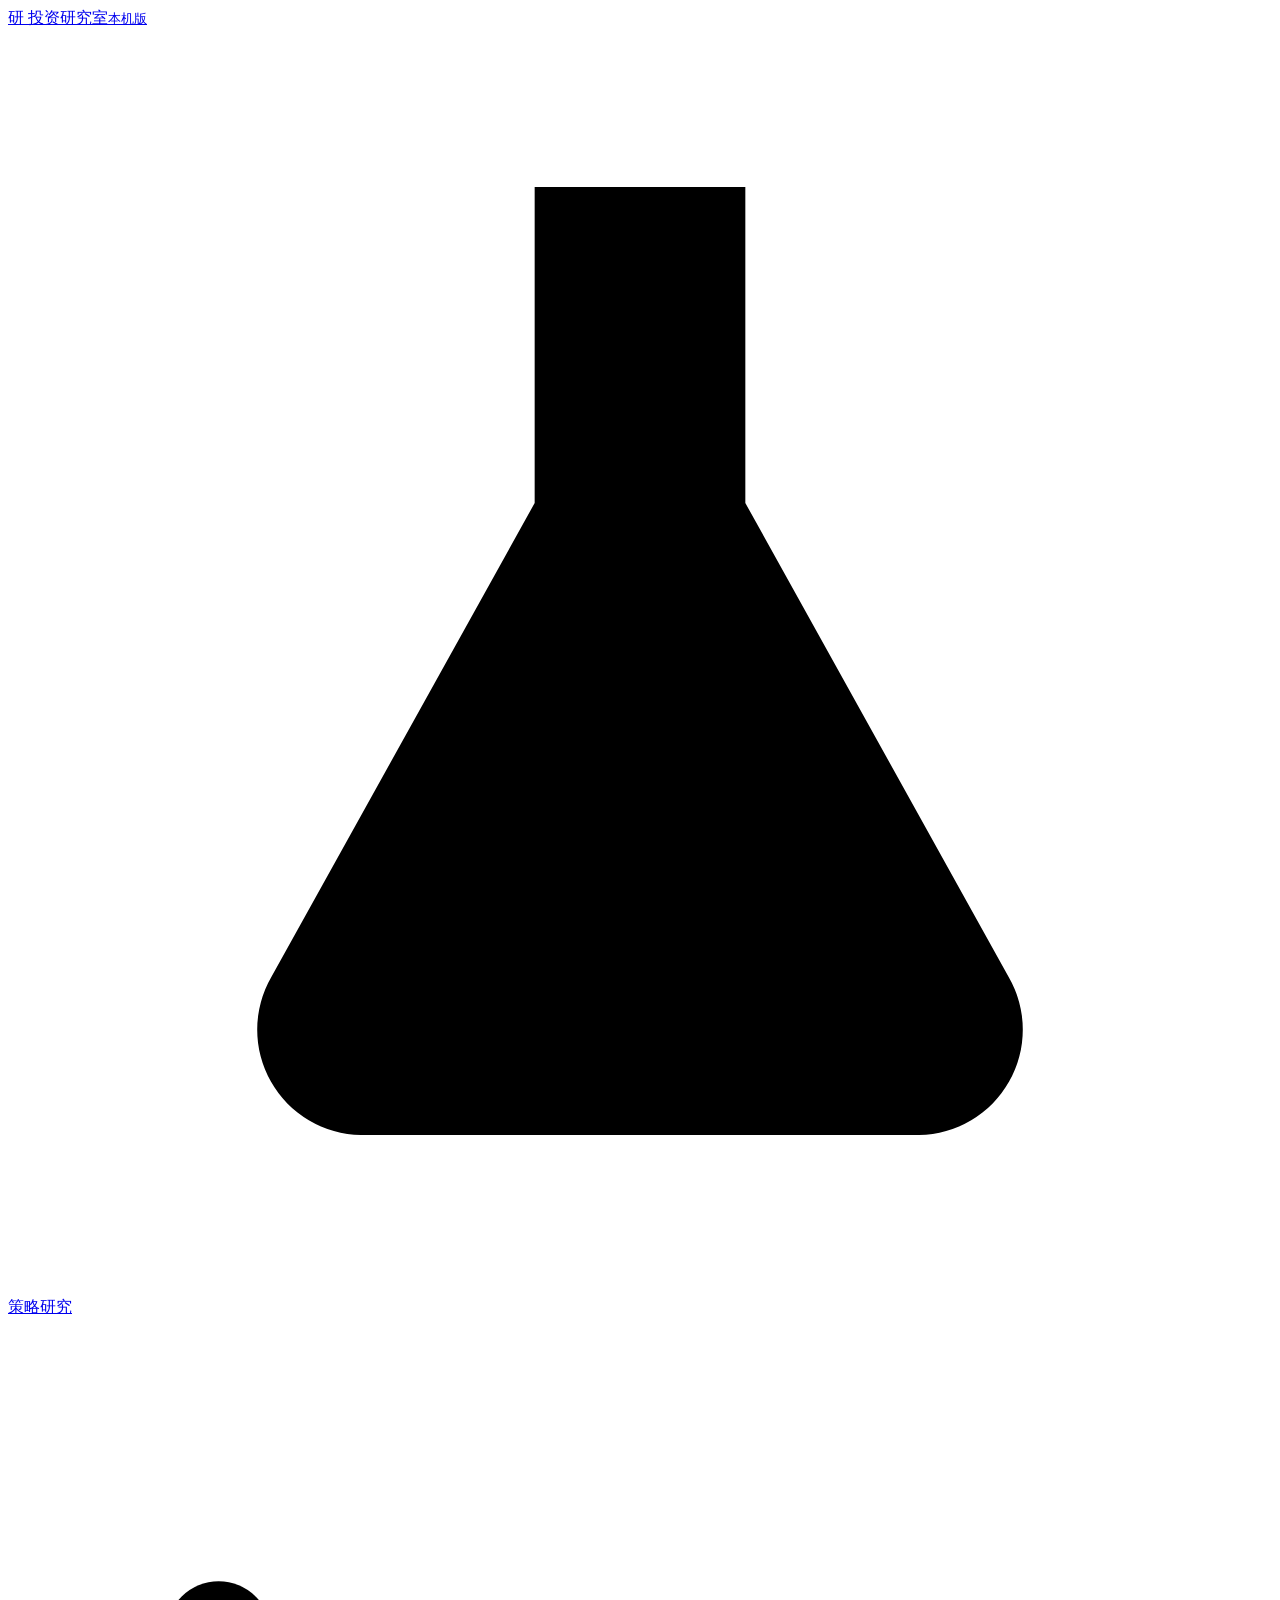
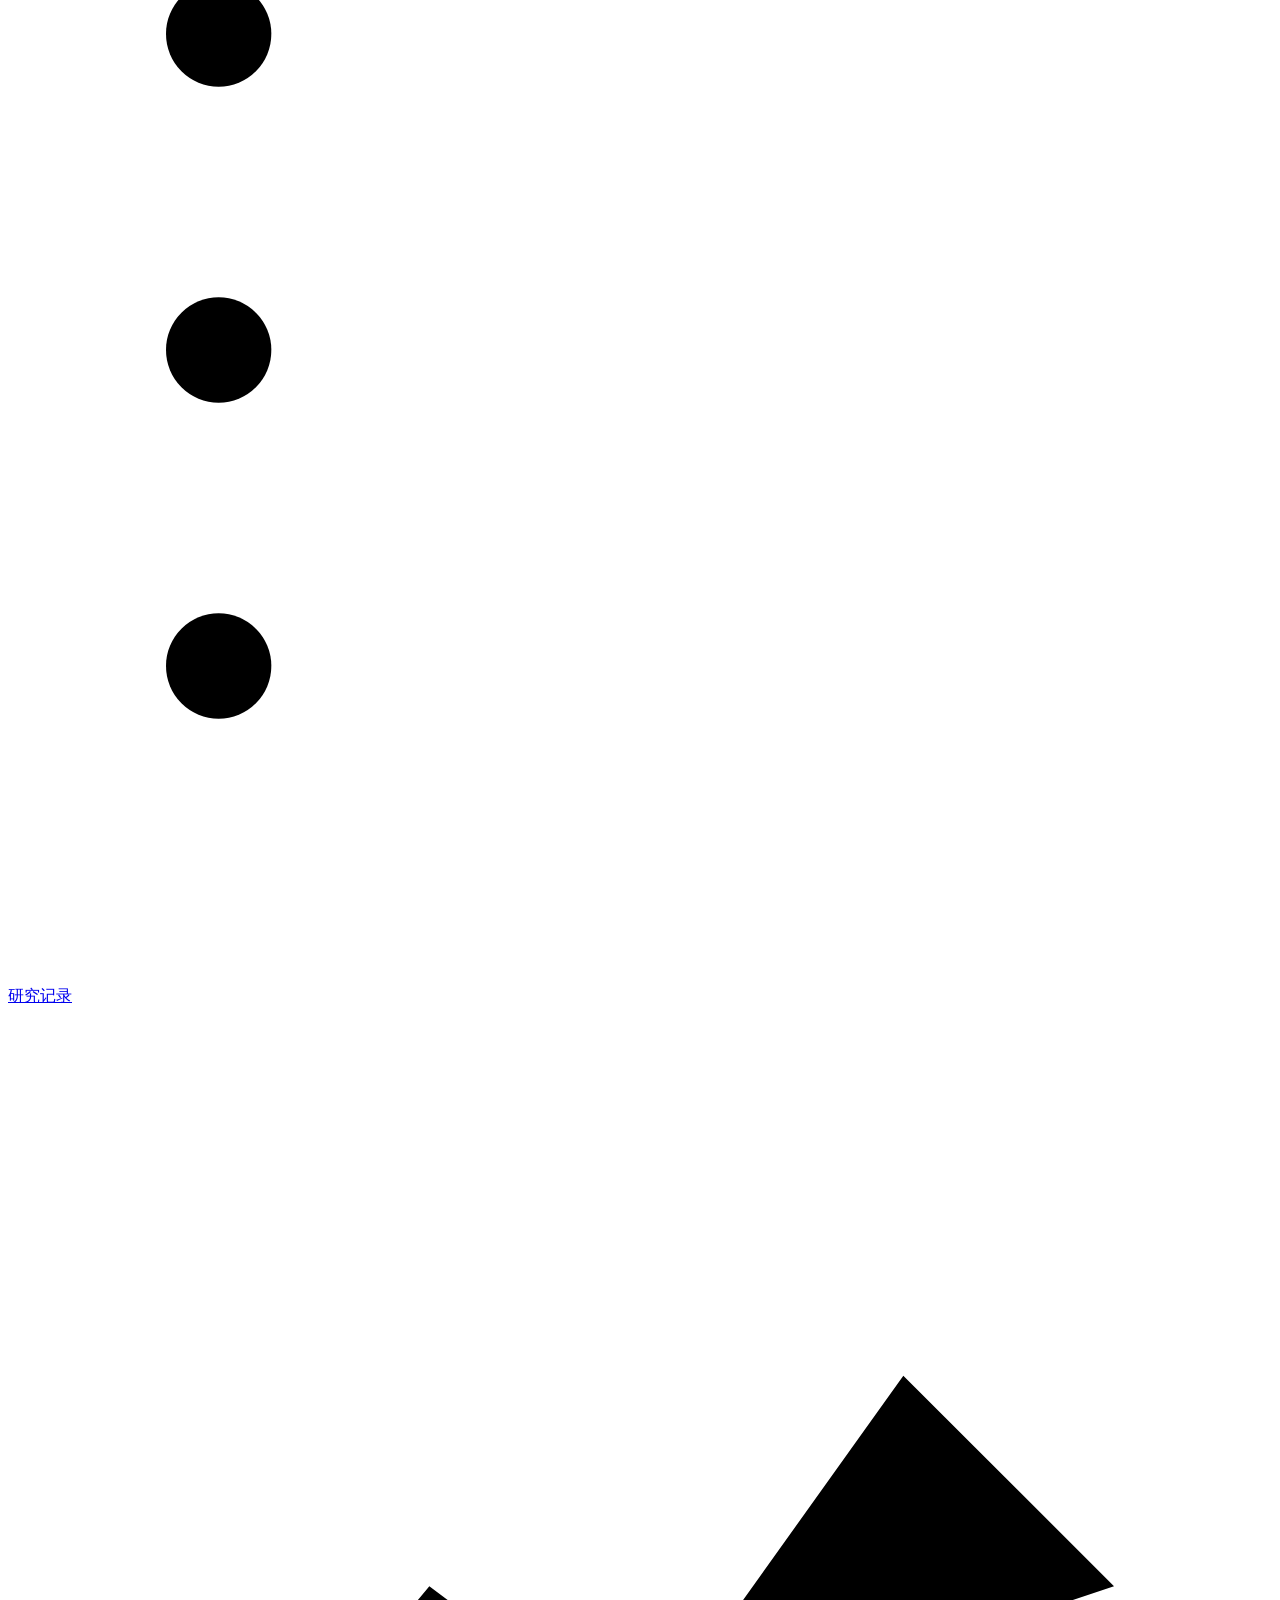
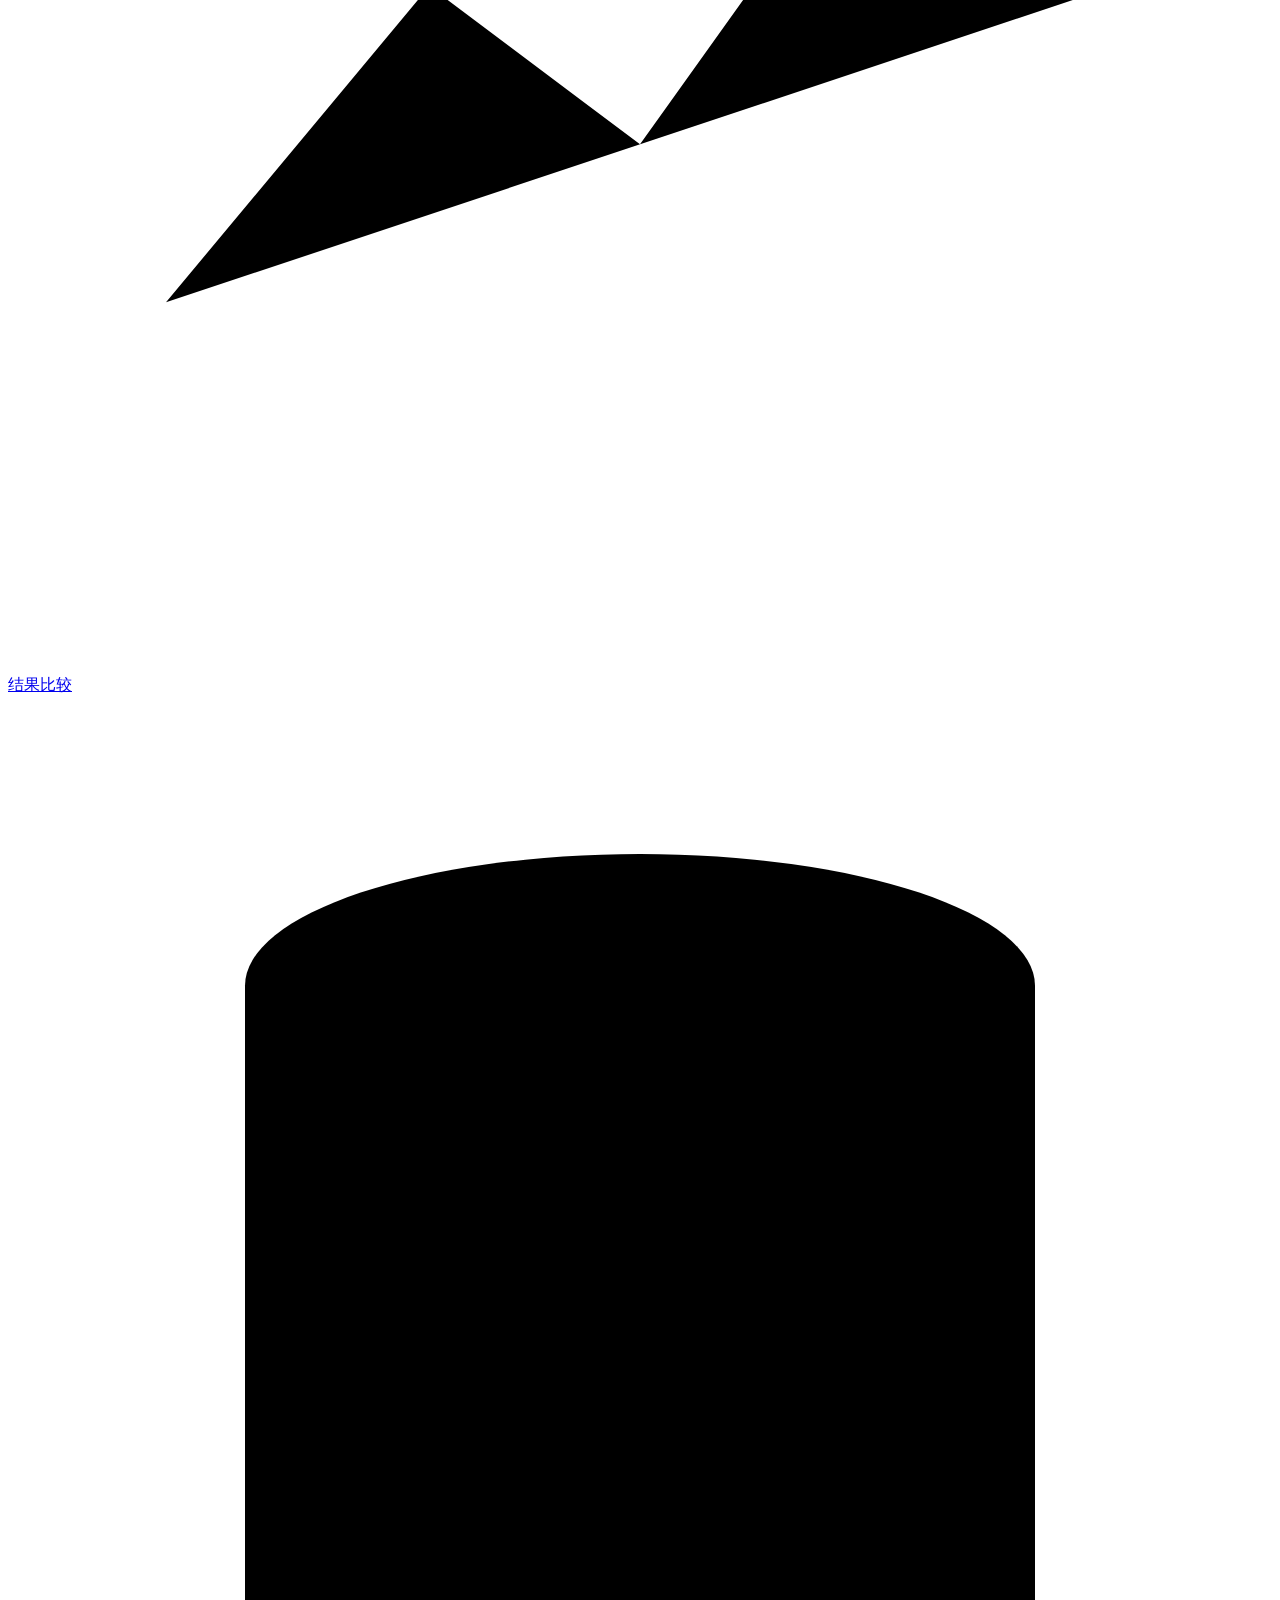
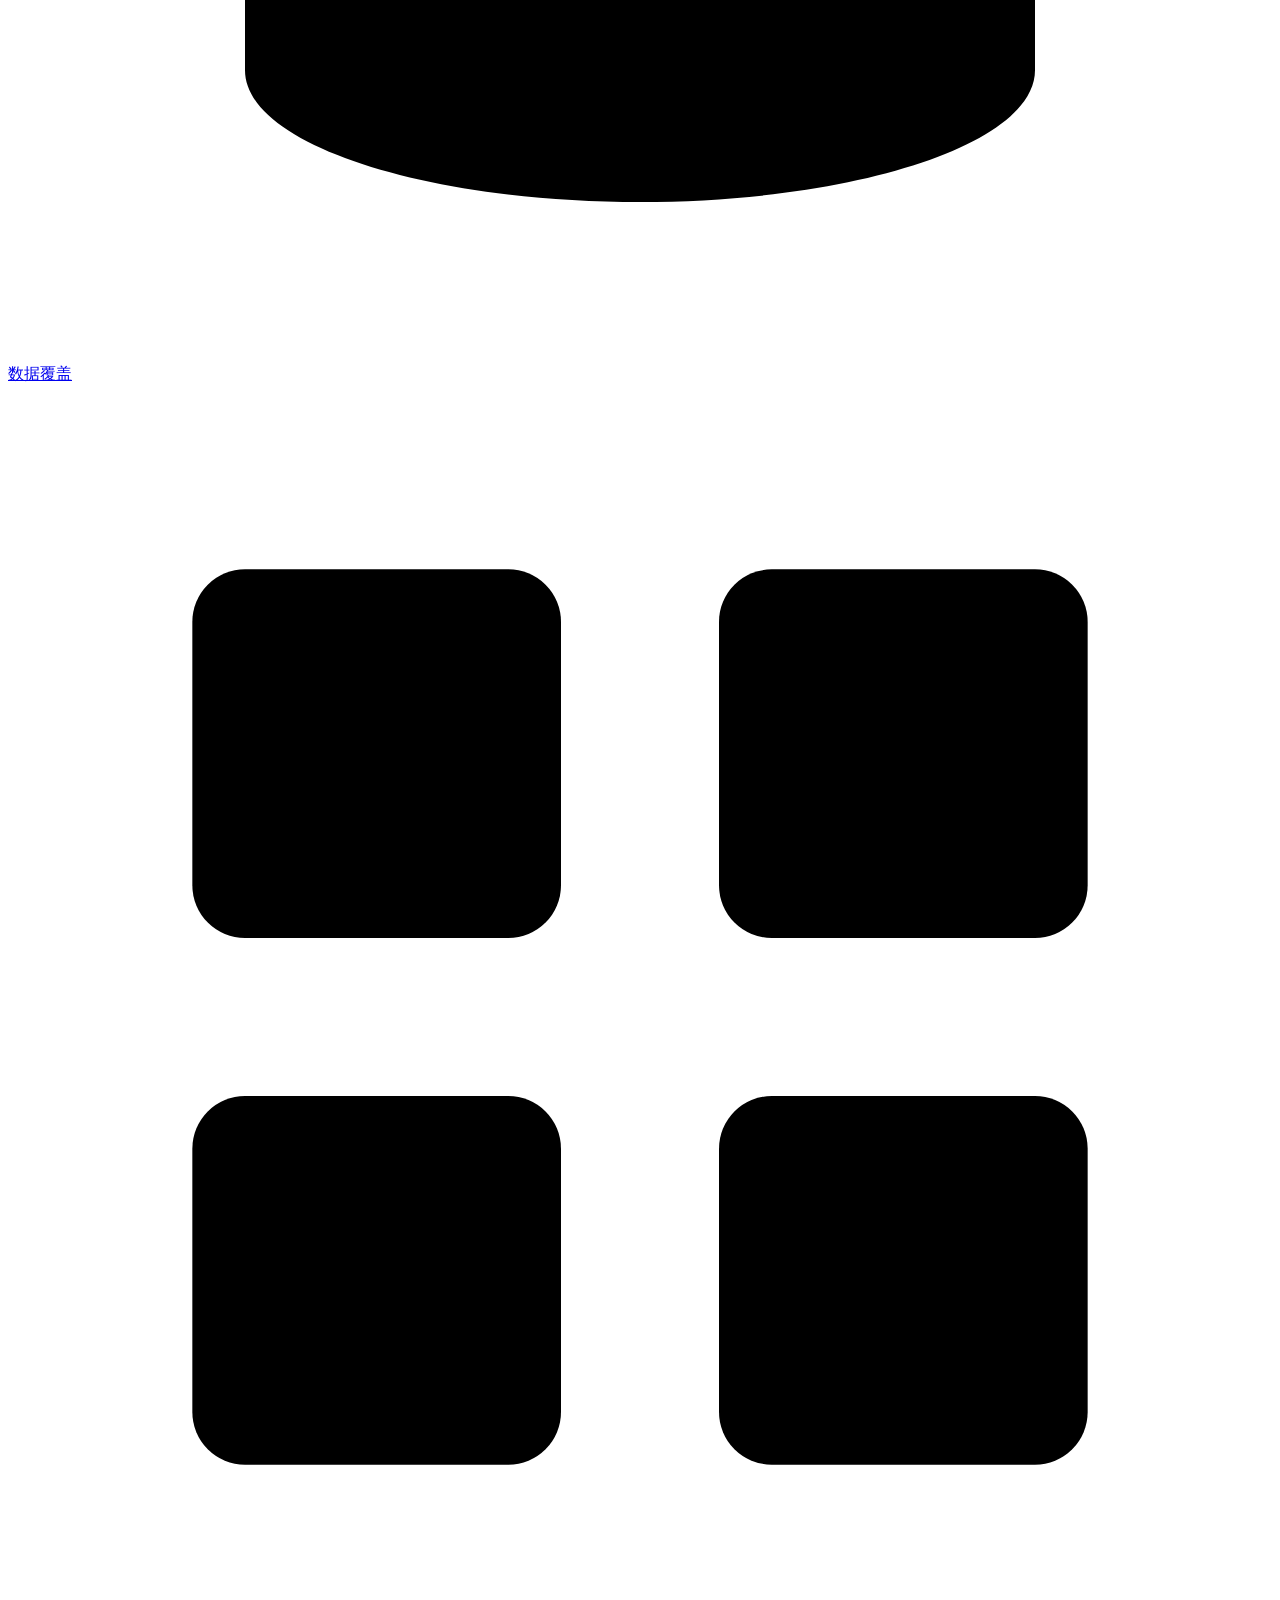
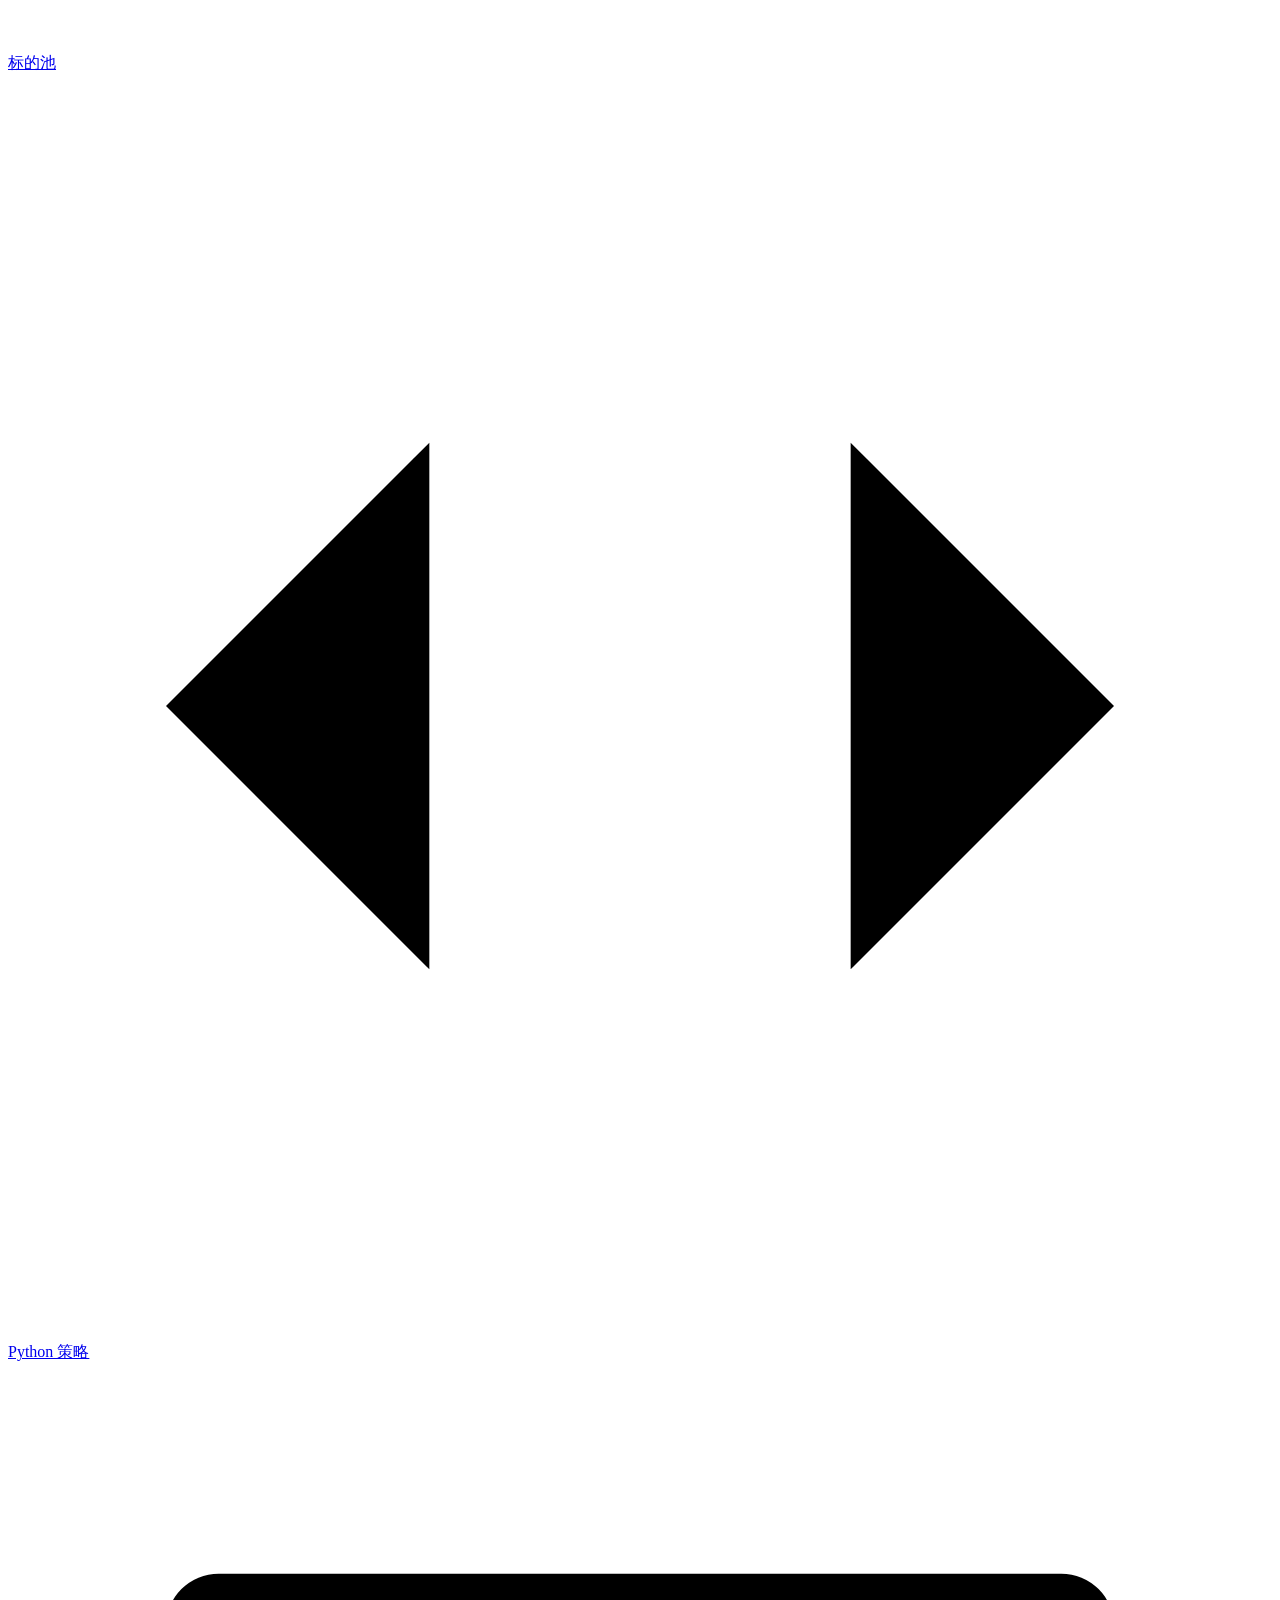
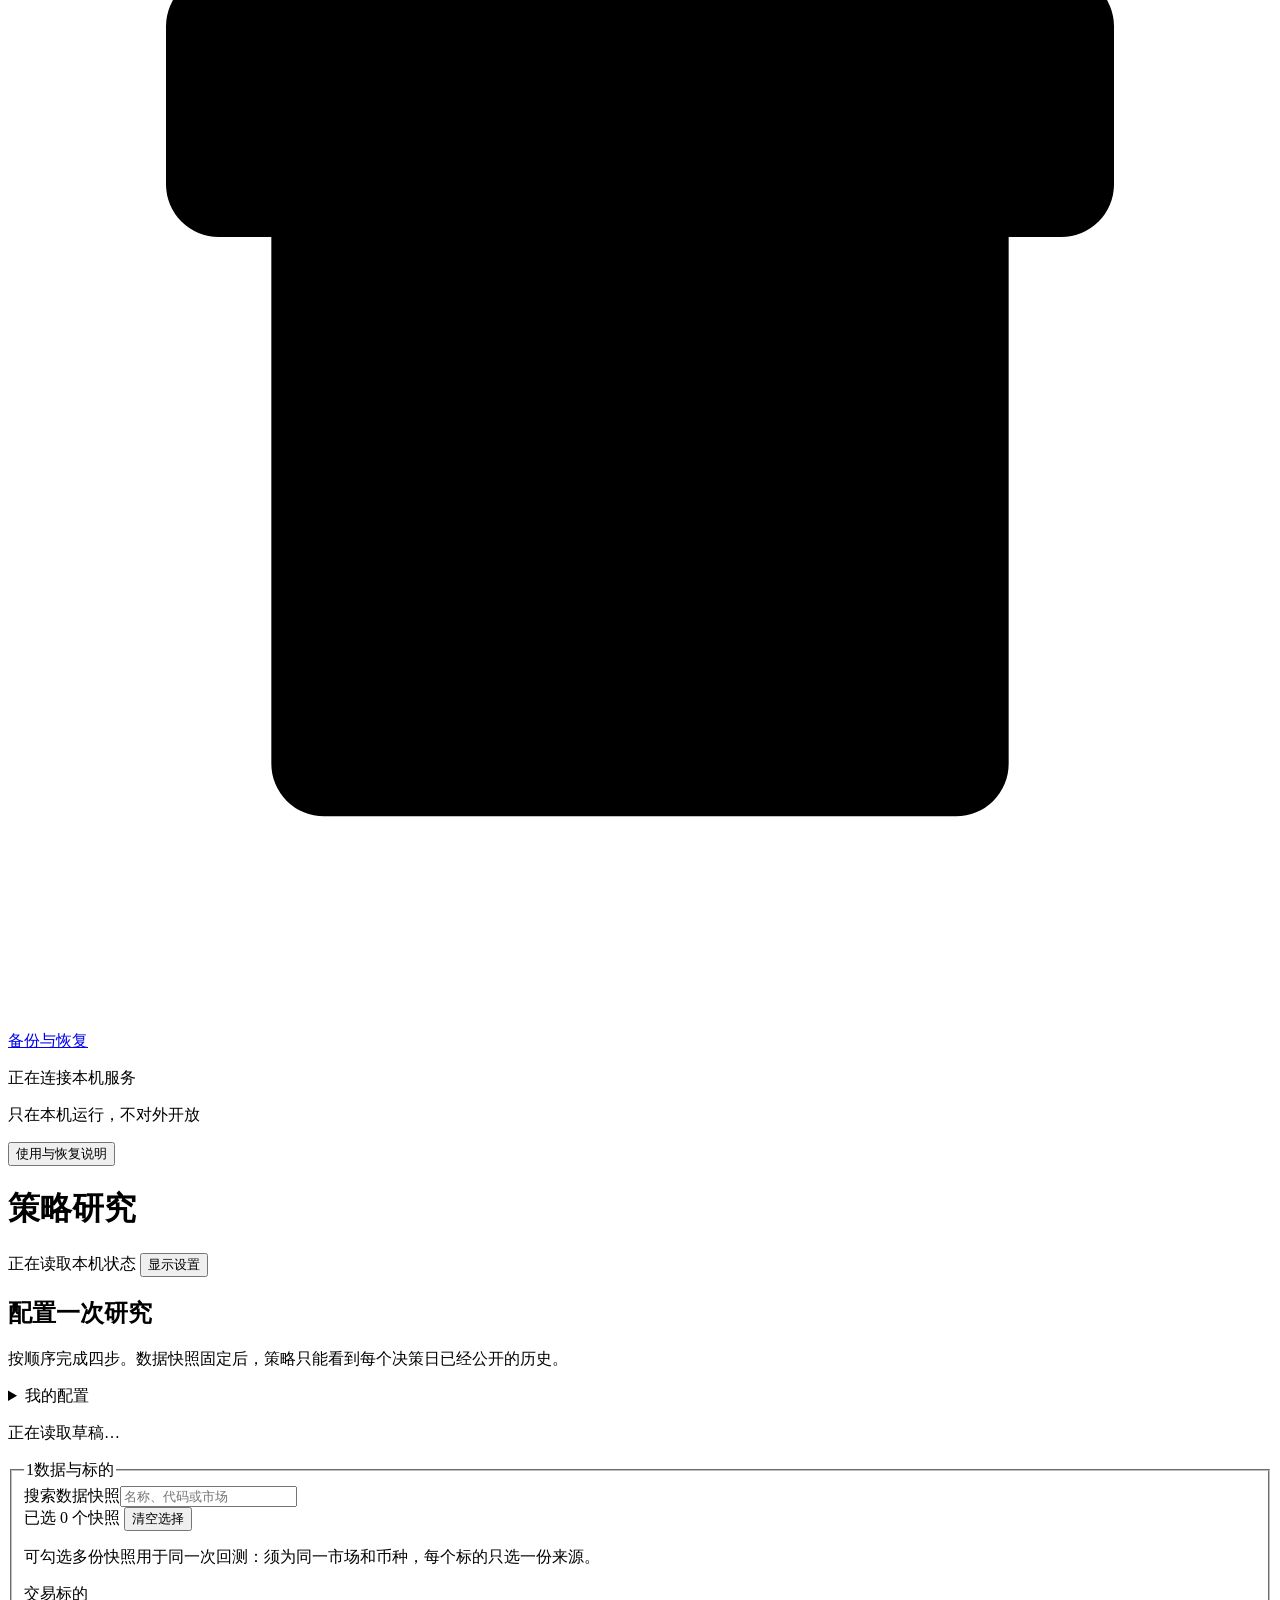
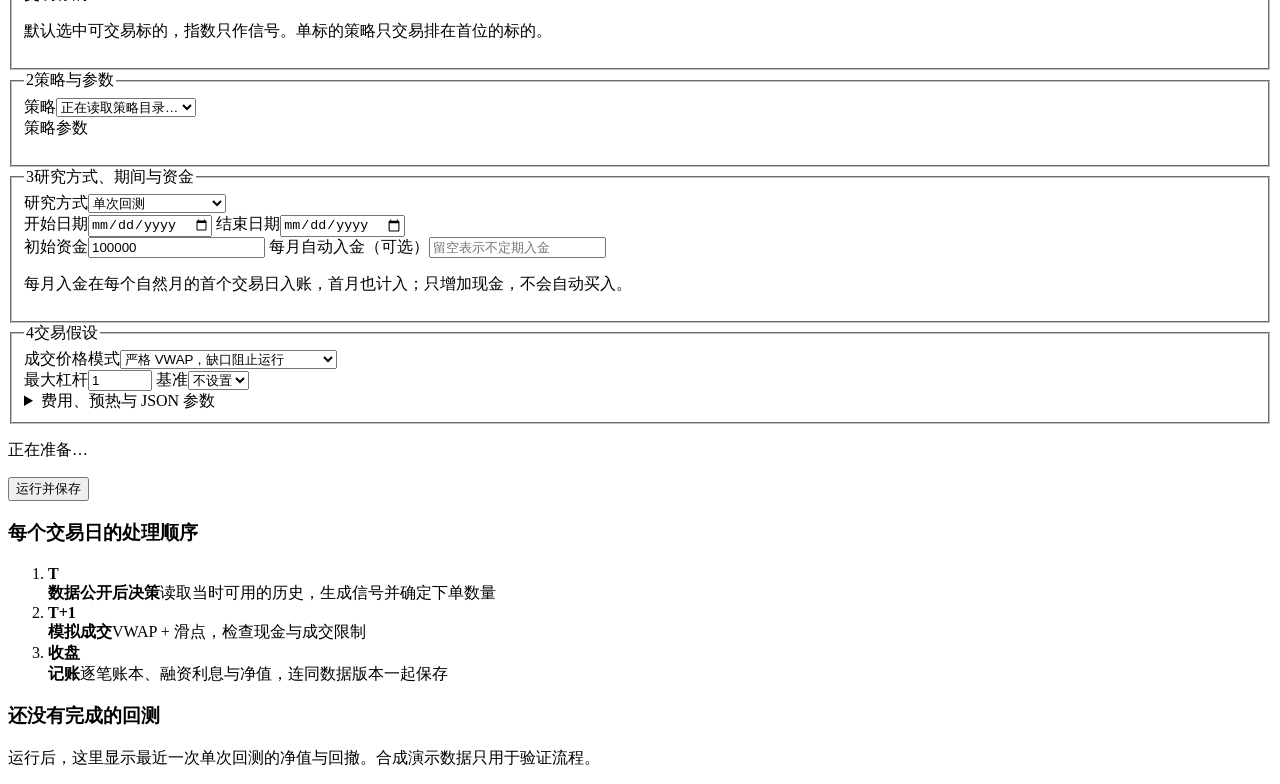
==== commit c9a29630: "feat: 0.3.0 shared web modules, routed local UI and Pages missing-snapshot guard Co-Authored-By: Cla" ====
--- a/src/investment_lab/web/static/index.html
+++ b/src/investment_lab/web/static/index.html
@@ -1,22 +1,422 @@
 <!doctype html>
-<html lang="zh-CN"><head><meta charset="UTF-8"><meta name="viewport" content="width=device-width, initial-scale=1"><title>投资研究室 · 本机回测</title><link rel="stylesheet" href="/static/style.css?v=20260924-7"><script src="/static/ui-utils.js?v=20260924-1"></script><script src="/static/config-presets.js?v=20260924-7" defer></script><script src="/static/portable-data.js?v=20260924-1" defer></script><script src="/static/strategy-forms.js?v=20260924-7"></script><script src="/static/app.js?v=20260924-7" defer></script></head>
-<body><aside class="sidebar"><div class="brand"><span class="brand-icon">研</span><div>投资研究室<small>INVESTMENT LAB</small></div></div><nav aria-label="主导航"><button data-view="research" class="active">策略研究</button><button data-view="runs">任务与结果</button><button data-view="data">数据覆盖</button><button data-view="universe">研究股票池</button><button data-view="strategies">Python 策略</button><button data-view="backups">版本与备份</button></nav><div class="side-footer"><span class="local-tag">仅在本机运行</span><p id="version">研发版</p><button class="text-button" data-doc="OPERATIONS.md">使用与恢复说明 ↗</button></div></aside>
-<main><header class="topbar"><div><span class="eyebrow">个人策略研究</span><h1 id="page-title">策略研究</h1></div><div id="system-state" class="system-state">正在读取本机状态</div></header><div id="notice" role="status" hidden></div>
-<section id="view-research" class="view"><div class="page-intro"><h2>让每一笔收益都可追溯。</h2><p>固定数据快照，按时间顺序决策。先检查数据，再运行策略。</p></div>
-<div class="workspace"><form id="run-form" class="panel settings"><div class="panel-heading"><h3>配置一次研究</h3><span class="step">01 — 03</span></div><fieldset id="config-tools" class="config-tools" disabled>
-<legend>我的配置</legend>
-<label>配置名称<input id="preset-name" maxlength="80" placeholder="例如：港股每月定投" autocomplete="off"></label>
-<button type="button" id="save-preset">保存当前配置</button>
-<label>已保存的配置<select id="preset-list"><option value="">正在读取…</option></select></label>
-<div class="config-actions"><button type="button" id="load-preset" disabled>载入配置</button><button type="button" id="export-config">导出 JSON</button><button type="button" id="import-config">导入 JSON</button></div>
-
-<p id="draft-status" class="help" role="status">正在读取草稿…</p>
-<p class="help">配置与草稿保存在当前浏览器。刷新、关闭后重新打开或更新页面代码均可恢复；清理浏览器数据前请导出备份。桌面应用与其他浏览器可用 JSON 互相导入。保存参数，不包含行情或 Python 策略源文件。</p>
-</fieldset><fieldset id="dataset" class="dataset-picker" aria-describedby="dataset-help"><legend>数据快照 <span class="muted">可多选</span></legend><label class="snapshot-search">搜索数据快照<input id="dataset-search" type="search" placeholder="名称、代码或市场" autocomplete="off"></label><div class="dataset-toolbar"><span id="dataset-count" aria-live="polite">已选 0 个快照</span><button type="button" id="dataset-clear">清空选择</button></div><div id="dataset-selected" class="dataset-selected"></div><div id="dataset-options" class="dataset-options" role="group" aria-label="可选数据快照"></div><p id="dataset-empty" class="help" hidden>没有匹配的数据快照，试试其他名称或代码。</p><span id="dataset-match-count" class="help"></span><p class="help" id="dataset-help">直接勾选多份快照，用于同一次回测；需为同一市场和币种，每个标的只选一份来源。</p><p class="help" id="dataset-range"></p></fieldset><div id="dataset-note" class="callout"></div><label>交易标的<select id="symbols" multiple size="3" required></select><span class="help">默认选中新加入的可交易标的；按 Ctrl 调整选择，指数仅用于信号。</span><span class="help" id="strategy-scope-note"></span></label><div class="fields"><label>开始日期<input id="start" type="date" required></label><label>结束日期<input id="end" type="date" required></label></div><label>策略<select id="strategy"><option value="">正在读取策略目录…</option></select></label><section class="strategy-parameter-panel" aria-labelledby="strategy-parameters-title"><div class="panel-heading"><h3 id="strategy-parameters-title">策略参数</h3><span id="strategy-count" class="muted"></span></div><div id="strategy-parameter-fields" aria-live="polite"></div><p id="strategy-parameter-status" class="help" role="status" aria-live="polite"></p></section><label>研究方式<select id="kind"><option value="single">单次回测</option><option value="rolling">滚动起点回测</option><option value="holdout">开发区间 / 留出验证</option></select></label><div class="fields"><label>每月自动入金（可选）<input id="monthly-deposit" type="number" min="0" step="0.01" placeholder="留空表示不定期入金"><span class="help">每个自然月的首个交易日入账，首月也会计入；只增加现金，不会自动买入。</span></label><p id="funding-status" class="help" role="status" aria-live="polite"></p><label>初始资金<input id="cash" type="number" value="100000" min="1" required></label><label>最大杠杆<input id="leverage" type="number" value="1" min="1" max="10" step="0.1"></label></div><label>成交价格模式<select id="mode"><option value="strict_vwap">严格 VWAP · 缺口阻止运行</option><option value="estimated_vwap">已有估算 VWAP · 显式标记</option><option value="close_research">收盘价研究 · 排除正常排名</option><option value="reference_research">参考历史价格研究 · 非实际成交价</option></select><span class="help" id="price-mode-note"></span></label><div id="rolling-options" hidden><div class="fields"><label>起点间隔<select id="interval"><option value="month">每月</option><option value="day">每日</option><option value="quarter">每季</option><option value="year">每年</option></select></label><label>持有交易日<input id="horizon" type="number" value="120" min="2"></label></div><label>结束规则<select id="end-mode"><option value="fixed_length">各起点持有相同期限</option><option value="common_end">持有至共同结束日</option></select></label></div><div id="holdout-options" hidden><div class="fields"><label>留出起点<input id="test-start" type="date" value="2025-01-02"></label><label>隔离交易日<input id="gap" type="number" min="0" value="0"></label></div></div><details><summary>高级设置：费用、JSON 参数与资金流</summary><div class="fields"><label>佣金（基点）<input id="commission" type="number" value="3" min="0"></label><label>滑点（基点）<input id="slippage" type="number" value="5" min="0"></label><label>年融资利率<input id="interest" type="number" value="0.06" step="0.01" min="0"></label><label>预热交易日<input id="warmup" type="number" value="0" min="0"></label></div><label>基准<select id="benchmark"><option value="">不设置</option></select></label><label>策略参数（JSON）<textarea id="params" rows="3">{"weight": 0.95}</textarea></label><label>额外日期入金 / 提款（JSON）<textarea id="flows" rows="3" aria-describedby="flows-help">{}</textarea></label><p class="help" id="flows-help">这里用于特殊日期金额等高级安排。每月入金请使用“资金计划”输入框，避免重复填写；入金不会自动下买单。</p><button type="button" id="monthly-example">填入每月 3000 示例</button><label>其他引擎配置（JSON）<textarea id="advanced" rows="3">{}</textarea></label><p class="help">费率、交易单位和杠杆均为研究假设。真实历史规则需按日期核实。</p></details><button class="primary" type="submit" id="run-button">运行并保存快照 <span>→</span></button></form>
-<div class="research-main"><div class="panel flow-panel"><div class="panel-heading"><h3>本次研究的时间顺序</h3><span class="muted">默认日线模型</span></div><div class="flow"><div><b>T</b><strong>数据可用后</strong><span>读取历史 · 生成信号<br>确定下单数量</span></div><span class="flow-arrow">→</span><div><b>T + 1</b><strong>模拟成交</strong><span><span id="execution-price-label">VWAP + 滑点</span><br>检查现金与成交限制</span></div><span class="flow-arrow">→</span><div><b>收盘</b><strong>记录净值</strong><span>逐笔账本 · 利息<br>保存结果与数据版本</span></div></div></div><div class="panel" id="latest-preview"><div class="panel-heading"><h3>研究结果</h3><span class="badge">等待运行</span></div><div class="empty"><span class="empty-mark">∿</span><h3>从一组可核对的数据开始</h3><p>运行后，这里会展示净值、回撤与交易记录。<br>合成演示数据只用于验证流程。</p></div></div><div class="research-foot"><span>可复现的数据快照</span><span>独立 Python 工作进程</span><span>无跨市场资金混合</span></div></div></div></section>
-<section id="view-runs" class="view" hidden><div class="section-bar"><p>每次运行都有独立代码、参数和数据快照。</p><button id="refresh-runs">刷新任务</button></div><div class="panel table-wrap" id="runs-list" tabindex="-1" aria-label="运行列表"><table><thead><tr><th>运行</th><th>策略 / 类型</th><th>数据</th><th>状态</th><th>操作</th></tr></thead><tbody id="runs-body"></tbody></table></div><div id="result-detail" role="region" aria-label="运行详情" tabindex="-1"></div></section>
-<section id="view-data" class="view" hidden><div class="section-bar"><p>明确区分实际下载、供应商文档声称和未验证覆盖。</p><div><button id="update-data">检查并补数</button><button data-doc="DATA_SOURCES.md">数据源评估 ↗</button></div></div><div class="panel"><div class="panel-heading"><h3>无需账号的公开资源</h3><button data-doc="OPEN_RESOURCES.md">查看资源评估与操作说明 ↗</button></div><p class="help">先下载 6 个代表样本，或补齐当前股票池。候选均价与严格 VWAP 分开统计；下载完成不代表回测条件已满足。</p><div class="toolbar"><button id="open-samples">下载 / 续传代表样本</button><button id="open-universe">下载 / 续传完整股票池</button><button id="open-refresh">刷新进度</button></div><p id="open-progress" aria-live="polite"></p><details><summary>开源工具与公共数据源</summary><div id="open-catalog" class="table-wrap"></div></details></div><div class="panel"><h3>导入快照数据包（本机）</h3><p class="help">选择此前导出的 `.json.gz` 文件。程序会校验清单和行情后在本机重建快照；原始供应商响应不包含在包内。导入不会上传文件，目前 GitHub Pages 静态版尚不支持此导入流程；分享前请先确认数据许可。</p><div class="fields"><label>快照数据包<input id="snapshot-import-file" type="file" accept=".gz,application/gzip"></label><button id="snapshot-import" disabled>校验并导入到本机</button></div><p id="snapshot-import-status" class="help" role="status" aria-live="polite"></p></div><div class="toolbar"><label>筛选数据集<input id="data-filter" placeholder="输入代码、名称或市场"></label></div><p class="help">数据包在本机生成，仅供手动传递；包含行情和来源信息，不含原始供应商响应，不会自动上传。分享前请确认数据许可。</p><div id="dataset-cards" class="cards"></div><div id="coverage-detail"></div><div class="panel"><h3>本机导入与账号配置</h3><p>目前无需购买订阅即可验证平台。真实行情通过正式 API 或标准化 JSON 导入；密钥仅通过本机环境变量提供。</p><button data-doc="OPERATIONS.md">查看导入、每日更新和计划任务入口</button></div></section>
-<section id="view-universe" class="view" hidden><div class="section-bar"><p>90 只股票 · 13 组指数与 ETF；固定事后选择股票池，存在生存者偏差。</p><button id="new-instrument">添加标的</button></div><div class="toolbar"><label>筛选市场<select id="universe-market"><option value="">全部</option><option>HK</option><option>US</option><option>CN</option></select></label><label>搜索<input id="universe-search" placeholder="名称或代码"></label></div><div class="panel table-wrap"><table><thead><tr><th>代码</th><th>名称</th><th>市场 / 币种</th><th>类别</th><th>验证</th><th>操作</th></tr></thead><tbody id="universe-body"></tbody></table></div><details class="panel" id="instrument-editor"><summary>标的配置与生效日期</summary><textarea id="instrument-json" rows="12" aria-label="标的 JSON"></textarea><button id="save-instrument" class="primary">保存标的版本</button></details></section>
-<section id="view-strategies" class="view" hidden><div class="section-bar"><p>使用完整 Python 文件和 Pandas / NumPy。保存会保留旧代码快照。</p><button data-doc="STRATEGIES.md">策略接口与示例 ↗</button></div><div class="panel"><div class="fields"><label>已有文件<select id="custom-files"></select></label><label>文件名<input id="strategy-name" value="my_strategy.py"></label></div><label>策略代码<textarea class="code-editor" id="strategy-code" rows="20" spellcheck="false"></textarea></label><div class="section-bar"><span class="help">仅运行你信任的本机代码。进程隔离、取消及资源限制已启用。</span><button id="save-strategy" class="primary">保存 Python 策略</button></div></div></section>
-<section id="view-backups" class="view" hidden><div class="section-bar"><p>先校验恢复点，再恢复到独立目录。</p><button id="create-backup" class="primary">建立一致性备份</button></div><div class="panel"><h3>当前运行位置</h3><pre id="paths"></pre><p class="callout">当前仅有本地同盘恢复能力。API 密钥不在普通备份中，恢复后需重新输入。</p><button data-doc="OPERATIONS.md">查看备份与恢复说明 ↗</button></div><div class="panel table-wrap"><table><thead><tr><th>恢复点</th><th>版本</th><th>状态</th><th>操作</th></tr></thead><tbody id="backups-body"></tbody></table></div><div class="panel"><h3>保留策略预览</h3><p>最近 7 个日恢复点、4 个周恢复点、3 个月恢复点，以及固定保护版本。当前没有启用自动删除。</p><pre id="retention"></pre></div><div class="panel"><h3>恢复到新目录</h3><label>恢复点<input id="restore-id" readonly></label><label>不存在的目标目录<input id="restore-destination" placeholder="例如：E:\InvestmentLab\restored-日期"></label><button id="restore-backup">校验并恢复</button></div></section>
-</main><dialog id="doc-dialog"><div class="panel-heading"><h3 id="doc-title"></h3><button id="close-doc" aria-label="关闭文档">关闭</button></div><pre id="doc-text"></pre></dialog><dialog id="config-dialog" aria-labelledby="config-dialog-title"><div class="section-bar"><h2 id="config-dialog-title">配置 JSON</h2><button type="button" id="close-config-dialog">关闭</button></div><p id="config-dialog-status" class="help" role="status"></p><input id="config-file" type="file" accept=".json,application/json" hidden><label>完整配置 JSON<textarea id="config-json" rows="15" spellcheck="false"></textarea></label><div class="config-actions"><button type="button" id="choose-config-file">选择 JSON 文件</button><button type="button" id="apply-config-json" class="primary">载入 JSON</button><button type="button" id="download-config-json">下载文件</button></div></dialog></body></html>
+<html lang="zh-CN">
+<head>
+  <meta charset="utf-8">
+  <meta name="viewport" content="width=device-width, initial-scale=1">
+  <meta name="color-scheme" content="light dark">
+  <title>投资研究室</title>
+  <link rel="icon" href="data:,">
+  <link rel="stylesheet" href="/static/theme.css?v=20261007-1">
+  <link rel="stylesheet" href="/static/style.css?v=20261007-1">
+  <script src="/static/ui-utils.js?v=20261007-1"></script>
+  <script src="/static/theme-boot.js?v=20261007-1"></script>
+  <script src="/static/strategy-forms.js?v=20261007-1" defer></script>
+  <script src="/static/strategy-editor.js?v=20261007-1" defer></script>
+  <script src="/static/snapshot-selection.js?v=20261007-1" defer></script>
+  <script src="/static/config-presets.js?v=20261007-1" defer></script>
+  <script src="/static/portable-data.js?v=20261007-1" defer></script>
+  <script src="/static/charts.js?v=20261007-1" defer></script>
+  <script src="/static/result-views.js?v=20261007-1" defer></script>
+  <script src="/static/app.js?v=20261007-1" defer></script>
+  <script src="/static/view-research.js?v=20261007-1" defer></script>
+  <script src="/static/view-runs.js?v=20261007-1" defer></script>
+  <script src="/static/view-manage.js?v=20261007-1" defer></script>
+</head>
+<body>
+<div class="shell">
+  <aside class="sidebar">
+    <a class="brand" href="#/research" aria-label="投资研究室：策略研究">
+      <span class="brand-mark" aria-hidden="true">研</span>
+      <span class="brand-name">投资研究室<small>本机版</small></span>
+    </a>
+    <nav class="nav" aria-label="主导航">
+      <a href="#/research" data-route="research">
+        <svg class="icon" viewBox="0 0 24 24" aria-hidden="true"><path d="M9 3h6M10 3v6l-5 9a2 2 0 0 0 1.7 3h10.6a2 2 0 0 0 1.7-3l-5-9V3"/><path d="M7.5 15h9"/></svg>
+        <span>策略研究</span>
+      </a>
+      <a href="#/runs" data-route="runs">
+        <svg class="icon" viewBox="0 0 24 24" aria-hidden="true"><path d="M8 6h12M8 12h12M8 18h12"/><circle cx="4" cy="6" r="1"/><circle cx="4" cy="12" r="1"/><circle cx="4" cy="18" r="1"/></svg>
+        <span>研究记录</span>
+        <span id="nav-job" class="nav-job" hidden>计算中</span>
+      </a>
+      <a href="#/compare" data-route="compare">
+        <svg class="icon" viewBox="0 0 24 24" aria-hidden="true"><path d="M3 17l5-6 4 3 5-7 4 4"/><path d="M3 21h18"/></svg>
+        <span>结果比较</span>
+      </a>
+      <a href="#/data" data-route="data">
+        <svg class="icon" viewBox="0 0 24 24" aria-hidden="true"><ellipse cx="12" cy="5.5" rx="7.5" ry="2.5"/><path d="M4.5 5.5v13c0 1.4 3.4 2.5 7.5 2.5s7.5-1.1 7.5-2.5v-13M4.5 12c0 1.4 3.4 2.5 7.5 2.5s7.5-1.1 7.5-2.5"/></svg>
+        <span>数据覆盖</span>
+      </a>
+      <a href="#/universe" data-route="universe">
+        <svg class="icon" viewBox="0 0 24 24" aria-hidden="true"><rect x="3.5" y="3.5" width="7" height="7" rx="1"/><rect x="13.5" y="3.5" width="7" height="7" rx="1"/><rect x="3.5" y="13.5" width="7" height="7" rx="1"/><rect x="13.5" y="13.5" width="7" height="7" rx="1"/></svg>
+        <span>标的池</span>
+      </a>
+      <a href="#/strategies" data-route="strategies">
+        <svg class="icon" viewBox="0 0 24 24" aria-hidden="true"><path d="M8 7l-5 5 5 5M16 7l5 5-5 5M13.5 4l-3 16"/></svg>
+        <span>Python 策略</span>
+      </a>
+      <a href="#/backups" data-route="backups">
+        <svg class="icon" viewBox="0 0 24 24" aria-hidden="true"><rect x="3" y="4" width="18" height="5" rx="1"/><path d="M5 9v10a1 1 0 0 0 1 1h12a1 1 0 0 0 1-1V9M10 13h4"/></svg>
+        <span>备份与恢复</span>
+      </a>
+    </nav>
+    <div class="side-foot">
+      <p id="version">正在连接本机服务</p>
+      <p>只在本机运行，不对外开放</p>
+      <button type="button" class="link" data-doc="OPERATIONS.md">使用与恢复说明</button>
+    </div>
+  </aside>
+
+  <div class="main">
+    <header class="topbar">
+      <h1 id="page-title">策略研究</h1>
+      <div class="topbar-tools">
+        <a id="job-indicator" class="job-pill" href="#/runs" hidden></a>
+        <span id="system-state" class="system-state">正在读取本机状态</span>
+        <button type="button" id="prefs-button" class="quiet" aria-expanded="false" aria-controls="prefs-panel">显示设置</button>
+      </div>
+      <div id="prefs-panel" class="prefs-panel" hidden>
+        <div>
+          <span class="prefs-label" id="theme-label">外观</span>
+          <div class="segmented" role="group" aria-labelledby="theme-label">
+            <button type="button" data-theme-choice="auto">跟随系统</button>
+            <button type="button" data-theme-choice="light">浅色</button>
+            <button type="button" data-theme-choice="dark">深色</button>
+          </div>
+        </div>
+        <div>
+          <span class="prefs-label" id="gain-label">涨跌颜色</span>
+          <div class="segmented" role="group" aria-labelledby="gain-label">
+            <button type="button" data-gain-choice="red">红涨绿跌</button>
+            <button type="button" data-gain-choice="green">绿涨红跌</button>
+          </div>
+        </div>
+        <p class="help">设置保存在此浏览器窗口，不影响数据或计算。</p>
+      </div>
+    </header>
+
+    <div id="notice" class="visually-hidden" role="status" aria-live="polite"></div>
+
+    <main id="content">
+      <section id="view-research" class="view" aria-labelledby="page-title">
+        <div class="research-grid">
+          <form id="run-form" class="worksheet">
+            <div class="worksheet-head">
+              <div>
+                <h2>配置一次研究</h2>
+                <p>按顺序完成四步。数据快照固定后，策略只能看到每个决策日已经公开的历史。</p>
+              </div>
+              <details class="config-menu">
+                <summary>我的配置</summary>
+                <fieldset id="config-tools" class="config-tools" disabled>
+                  <legend class="visually-hidden">保存与载入配置</legend>
+                  <label>配置名称<input id="preset-name" maxlength="80" placeholder="例如：港股每月定投" autocomplete="off"></label>
+                  <button type="button" id="save-preset">保存当前配置</button>
+                  <label>已保存的配置<select id="preset-list"><option value="">正在读取…</option></select></label>
+                  <div class="row">
+                    <button type="button" id="load-preset" disabled>载入</button>
+                    <button type="button" id="export-config">导出 JSON</button>
+                    <button type="button" id="import-config">导入 JSON</button>
+                  </div>
+                  <p class="help">配置与草稿保存在当前浏览器，刷新或更新页面后可恢复；只保存参数，不含行情或 Python 源文件。清理浏览器数据前请导出。</p>
+                </fieldset>
+              </details>
+            </div>
+            <p id="draft-status" class="draft-status" role="status">正在读取草稿…</p>
+
+            <fieldset class="step" aria-describedby="dataset-help">
+              <legend><span class="step-no">1</span>数据与标的</legend>
+              <div id="dataset" class="dataset-picker">
+                <label class="dataset-search">搜索数据快照<input id="dataset-search" type="search" placeholder="名称、代码或市场" autocomplete="off"></label>
+                <div class="dataset-toolbar">
+                  <span id="dataset-count" aria-live="polite">已选 0 个快照</span>
+                  <button type="button" id="dataset-clear" class="small quiet">清空选择</button>
+                </div>
+                <div id="dataset-selected" class="chips"></div>
+                <div id="dataset-options" class="dataset-options" role="group" aria-label="可选数据快照"></div>
+                <p id="dataset-empty" class="help" hidden>没有匹配的数据快照，试试其他名称或代码。</p>
+                <span id="dataset-match-count" class="help"></span>
+                <p class="help" id="dataset-help">可勾选多份快照用于同一次回测：须为同一市场和币种，每个标的只选一份来源。</p>
+                <p class="help" id="dataset-range"></p>
+              </div>
+              <div id="dataset-note" class="callout"></div>
+              <div class="field">
+                <div class="field-label"><span>交易标的</span><span id="symbol-count" class="muted"></span></div>
+                <div id="symbols" class="chips symbol-chips" role="group" aria-label="交易标的"></div>
+                <p class="help">默认选中可交易标的，指数只作信号。单标的策略只交易排在首位的标的。</p>
+                <p class="help" id="strategy-scope-note"></p>
+              </div>
+            </fieldset>
+
+            <fieldset class="step">
+              <legend><span class="step-no">2</span>策略与参数</legend>
+              <label>策略<select id="strategy"><option value="">正在读取策略目录…</option></select></label>
+              <section class="strategy-parameter-panel" aria-labelledby="strategy-parameters-title">
+                <div class="field-label"><span id="strategy-parameters-title">策略参数</span><span id="strategy-count" class="muted"></span></div>
+                <div id="strategy-parameter-fields" aria-live="polite"></div>
+                <p id="strategy-parameter-status" class="help" role="status" aria-live="polite"></p>
+              </section>
+            </fieldset>
+
+            <fieldset class="step">
+              <legend><span class="step-no">3</span>研究方式、期间与资金</legend>
+              <label>研究方式<select id="kind">
+                <option value="single">单次回测</option>
+                <option value="rolling">滚动起点回测</option>
+                <option value="holdout">开发区间 / 留出验证</option>
+              </select></label>
+              <div class="grid-2">
+                <label>开始日期<input id="start" type="date" required></label>
+                <label>结束日期<input id="end" type="date" required></label>
+              </div>
+              <div id="rolling-options" class="grid-3" hidden>
+                <label>起点间隔<select id="interval">
+                  <option value="month">每月</option>
+                  <option value="day">每日</option>
+                  <option value="quarter">每季</option>
+                  <option value="year">每年</option>
+                </select></label>
+                <label>持有交易日<input id="horizon" type="number" value="120" min="2"></label>
+                <label>结束规则<select id="end-mode">
+                  <option value="fixed_length">各起点持有相同期限</option>
+                  <option value="common_end">持有至共同结束日</option>
+                </select></label>
+              </div>
+              <div id="holdout-options" class="grid-2" hidden>
+                <label>留出起点<input id="test-start" type="date" value="2025-01-02"></label>
+                <label>隔离交易日<input id="gap" type="number" min="0" value="0"></label>
+              </div>
+              <div class="grid-2">
+                <label>初始资金<input id="cash" type="number" value="100000" min="1" required></label>
+                <label>每月自动入金（可选）<input id="monthly-deposit" type="number" min="0" step="0.01" placeholder="留空表示不定期入金"></label>
+              </div>
+              <p class="help">每月入金在每个自然月的首个交易日入账，首月也计入；只增加现金，不会自动买入。</p>
+              <p id="funding-status" class="help" role="status" aria-live="polite"></p>
+            </fieldset>
+
+            <fieldset class="step">
+              <legend><span class="step-no">4</span>交易假设</legend>
+              <label>成交价格模式<select id="mode">
+                <option value="strict_vwap">严格 VWAP，缺口阻止运行</option>
+                <option value="estimated_vwap">已有估算 VWAP，显式标记</option>
+                <option value="close_research">收盘价研究，不进入正常排名</option>
+                <option value="reference_research">参考历史价格研究，非实际成交价</option>
+              </select><span class="help" id="price-mode-note"></span></label>
+              <div class="grid-2">
+                <label>最大杠杆<input id="leverage" type="number" value="1" min="1" max="10" step="0.1"></label>
+                <label>基准<select id="benchmark"><option value="">不设置</option></select></label>
+              </div>
+              <details id="advanced-settings" class="advanced">
+                <summary>费用、预热与 JSON 参数</summary>
+                <div class="grid-2">
+                  <label>佣金（基点）<input id="commission" type="number" value="3" min="0"></label>
+                  <label>滑点（基点）<input id="slippage" type="number" value="5" min="0"></label>
+                  <label>年融资利率<input id="interest" type="number" value="0.06" step="0.01" min="0"></label>
+                  <label>预热交易日<input id="warmup" type="number" value="0" min="0"></label>
+                </div>
+                <label>策略参数（JSON）<textarea id="params" rows="4" spellcheck="false">{"weight": 0.95}</textarea></label>
+                <label>额外日期入金 / 提款（JSON）<textarea id="flows" rows="3" spellcheck="false" aria-describedby="flows-help">{}</textarea></label>
+                <p class="help" id="flows-help">用于特殊日期的金额。每月入金请用上面的输入框，避免重复；入金不会自动下买单。</p>
+                <button type="button" id="monthly-example" class="small">填入每月 3000 示例</button>
+                <label>其他引擎配置（JSON）<textarea id="advanced" rows="3" spellcheck="false">{}</textarea></label>
+                <p class="help">费率、交易单位和杠杆都是研究假设，真实历史规则需按日期核实。</p>
+              </details>
+            </fieldset>
+
+            <div class="run-bar">
+              <p id="run-hint" class="run-hint" role="status" aria-live="polite">正在准备…</p>
+              <button class="primary" type="submit" id="run-button">运行并保存</button>
+            </div>
+          </form>
+
+          <aside class="research-aside">
+            <section class="paper timeline" aria-labelledby="timeline-title">
+              <h3 id="timeline-title">每个交易日的处理顺序</h3>
+              <ol class="timeline-steps">
+                <li><b class="figure">T</b><div><strong>数据公开后决策</strong><span>读取当时可用的历史，生成信号并确定下单数量</span></div></li>
+                <li><b class="figure">T+1</b><div><strong>模拟成交</strong><span><span id="execution-price-label">VWAP + 滑点</span>，检查现金与成交限制</span></div></li>
+                <li><b class="figure">收盘</b><div><strong>记账</strong><span>逐笔账本、融资利息与净值，连同数据版本一起保存</span></div></li>
+              </ol>
+            </section>
+            <section class="paper preview" id="latest-preview" aria-live="polite">
+              <div class="empty">
+                <h3>还没有完成的回测</h3>
+                <p>运行后，这里显示最近一次单次回测的净值与回撤。合成演示数据只用于验证流程。</p>
+              </div>
+            </section>
+          </aside>
+        </div>
+      </section>
+
+      <section id="view-runs" class="view" hidden>
+        <div class="toolbar-row">
+          <div class="filters">
+            <label>状态<select id="runs-status">
+              <option value="">全部</option>
+              <option value="active">排队或计算中</option>
+              <option value="completed">已完成</option>
+              <option value="failed">失败</option>
+              <option value="ended">已取消或中断</option>
+            </select></label>
+            <label>类型<select id="runs-kind">
+              <option value="">全部</option>
+              <option value="single">单次回测</option>
+              <option value="rolling">滚动起点</option>
+              <option value="holdout">留出验证</option>
+            </select></label>
+            <label class="grow">搜索<input id="runs-search" type="search" placeholder="策略、标的或运行编号" autocomplete="off"></label>
+          </div>
+          <div class="row">
+            <button type="button" id="compare-selected" class="primary" disabled>比较所选</button>
+            <button type="button" id="refresh-runs">刷新</button>
+          </div>
+        </div>
+        <p class="help">每次运行都冻结了代码、参数和数据快照。勾选 2–6 次已完成的单次回测可以叠加比较。</p>
+        <div class="table-wrap runs-wrap" id="runs-list" tabindex="-1" aria-label="运行列表">
+          <table class="runs-table">
+            <thead><tr>
+              <th class="check-col"><span class="visually-hidden">选择</span></th>
+              <th>研究</th><th>区间</th><th>数据</th><th class="num">收益</th><th class="num">最大回撤</th><th>状态</th><th>操作</th>
+            </tr></thead>
+            <tbody id="runs-body"></tbody>
+          </table>
+        </div>
+        <div class="table-foot"><span id="runs-count"></span><button type="button" id="runs-more" class="small" hidden>加载更多</button></div>
+      </section>
+
+      <section id="view-run" class="view" hidden>
+        <div id="result-detail" role="region" aria-label="运行详情" tabindex="-1"></div>
+      </section>
+
+      <section id="view-compare" class="view" hidden>
+        <div id="compare-detail"></div>
+      </section>
+
+      <section id="view-data" class="view" hidden>
+        <div class="toolbar-row">
+          <p class="muted">分开记录实际下载、供应商声称和未验证的覆盖。</p>
+          <div class="row">
+            <button type="button" id="update-data">检查并补数</button>
+            <button type="button" data-doc="DATA_SOURCES.md">数据源评估</button>
+          </div>
+        </div>
+        <div class="data-columns">
+          <section class="paper pad">
+            <div class="section-head"><h3>无需账号的公开资源</h3><button type="button" class="link" data-doc="OPEN_RESOURCES.md">资源评估与操作说明</button></div>
+            <p class="help">先下载 6 个代表样本，或补齐当前股票池。候选均价与严格 VWAP 分开统计；下载完成不代表满足回测条件。</p>
+            <div class="row">
+              <button type="button" id="open-samples">下载或续传代表样本</button>
+              <button type="button" id="open-universe">下载或续传完整股票池</button>
+              <button type="button" id="open-refresh" class="quiet">刷新进度</button>
+            </div>
+            <p id="open-progress" class="help" aria-live="polite"></p>
+            <details><summary>开源工具与公共数据源</summary><div id="open-catalog" class="table-wrap"></div></details>
+          </section>
+          <section class="paper pad">
+            <h3>导入快照数据包</h3>
+            <p class="help">选择此前导出的 .json.gz 文件。程序校验清单和行情后在本机重建快照；数据包不含原始供应商响应，导入不会上传文件。分享前请确认数据许可。</p>
+            <div class="row import-row">
+              <input id="snapshot-import-file" type="file" accept=".gz,application/gzip" aria-label="快照数据包">
+              <button type="button" id="snapshot-import" disabled>校验并导入</button>
+            </div>
+            <p id="snapshot-import-status" class="help" role="status" aria-live="polite"></p>
+          </section>
+        </div>
+        <div class="toolbar-row">
+          <label class="grow narrow">筛选数据集<input id="data-filter" type="search" placeholder="输入代码、名称或市场" autocomplete="off"></label>
+          <span id="data-count" class="muted"></span>
+        </div>
+        <div id="dataset-cards" class="dataset-cards"></div>
+        <div id="coverage-detail"></div>
+        <p class="help">数据包在本机生成，仅供手动传递；包含行情和来源信息，不含原始供应商响应。真实行情通过正式 API 或标准化 JSON 导入，密钥只放在本机环境变量。<button type="button" class="link" data-doc="OPERATIONS.md">导入、每日更新和计划任务说明</button></p>
+      </section>
+
+      <section id="view-universe" class="view" hidden>
+        <div class="toolbar-row">
+          <div class="filters">
+            <label>市场<select id="universe-market"><option value="">全部</option><option>HK</option><option>US</option><option>CN</option></select></label>
+            <label class="grow">搜索<input id="universe-search" type="search" placeholder="名称或代码" autocomplete="off"></label>
+          </div>
+          <button type="button" id="new-instrument">添加标的</button>
+        </div>
+        <p class="help" id="universe-note">固定的事后选择股票池存在生存者偏差；保存会生成新版本，旧回测保持可追溯。</p>
+        <div class="table-wrap">
+          <table><thead><tr><th>代码</th><th>名称</th><th>市场 / 币种</th><th>类别</th><th>映射</th><th>操作</th></tr></thead><tbody id="universe-body"></tbody></table>
+        </div>
+        <details class="paper pad editor-panel" id="instrument-editor">
+          <summary>标的配置与生效日期</summary>
+          <textarea id="instrument-json" rows="12" spellcheck="false" aria-label="标的 JSON"></textarea>
+          <div class="row"><button type="button" id="save-instrument" class="primary">保存标的版本</button></div>
+        </details>
+      </section>
+
+      <section id="view-strategies" class="view" hidden>
+        <div class="toolbar-row">
+          <p class="muted">完整 Python 文件，可使用 Pandas / NumPy。保存时保留旧代码快照。</p>
+          <button type="button" data-doc="STRATEGIES.md">策略接口与示例</button>
+        </div>
+        <section class="paper pad">
+          <div class="grid-2">
+            <label>已有文件<select id="custom-files"></select></label>
+            <label>文件名<input id="strategy-name" value="my_strategy.py"></label>
+          </div>
+          <label>策略代码<textarea class="code-editor" id="strategy-code" rows="22" spellcheck="false"></textarea></label>
+          <div class="row spread">
+            <span class="help">只运行你信任的本机代码。已启用进程隔离、取消和资源限制，但这不是安全沙箱。</span>
+            <button type="button" id="save-strategy" class="primary">保存 Python 策略</button>
+          </div>
+        </section>
+      </section>
+
+      <section id="view-backups" class="view" hidden>
+        <div class="toolbar-row">
+          <p class="muted">先校验恢复点，再恢复到独立目录。</p>
+          <button type="button" id="create-backup" class="primary">建立一致性备份</button>
+        </div>
+        <div class="data-columns">
+          <section class="paper pad">
+            <h3>当前运行位置</h3>
+            <pre id="paths"></pre>
+            <p class="callout">目前只有同盘恢复能力。API 密钥不在普通备份中，恢复后需重新设置；浏览器里的配置和研究需要另行导出。</p>
+            <button type="button" class="link" data-doc="OPERATIONS.md">备份与恢复说明</button>
+          </section>
+          <section class="paper pad">
+            <h3>恢复到新目录</h3>
+            <label>恢复点<input id="restore-id" readonly placeholder="在下方列表中选择"></label>
+            <label>不存在的目标目录<input id="restore-destination" placeholder="例如：E:\InvestmentLab\restored-日期"></label>
+            <div class="row"><button type="button" id="restore-backup">校验并恢复</button></div>
+          </section>
+        </div>
+        <div class="table-wrap">
+          <table><thead><tr><th>恢复点</th><th>版本</th><th>状态</th><th>操作</th></tr></thead><tbody id="backups-body"></tbody></table>
+        </div>
+        <section class="paper pad">
+          <h3>保留策略预览</h3>
+          <p class="help">保留最近 7 个日恢复点、4 个周恢复点、3 个月恢复点和固定保护版本。目前没有启用自动删除。</p>
+          <pre id="retention"></pre>
+        </section>
+      </section>
+    </main>
+  </div>
+</div>
+
+<div id="toasts" class="toast-host"></div>
+
+<dialog id="doc-dialog" aria-labelledby="doc-title">
+  <div class="row spread dialog-head"><h3 id="doc-title"></h3><button type="button" id="close-doc">关闭</button></div>
+  <pre id="doc-text"></pre>
+</dialog>
+
+<dialog id="config-dialog" aria-labelledby="config-dialog-title">
+  <div class="row spread dialog-head"><h2 id="config-dialog-title">配置 JSON</h2><button type="button" id="close-config-dialog">关闭</button></div>
+  <p id="config-dialog-status" class="help" role="status"></p>
+  <input id="config-file" type="file" accept=".json,application/json" hidden>
+  <label>完整配置 JSON<textarea id="config-json" rows="15" spellcheck="false"></textarea></label>
+  <div class="row">
+    <button type="button" id="choose-config-file">选择 JSON 文件</button>
+    <button type="button" id="apply-config-json" class="primary">载入 JSON</button>
+    <button type="button" id="download-config-json">下载文件</button>
+  </div>
+</dialog>
+</body>
+</html>
